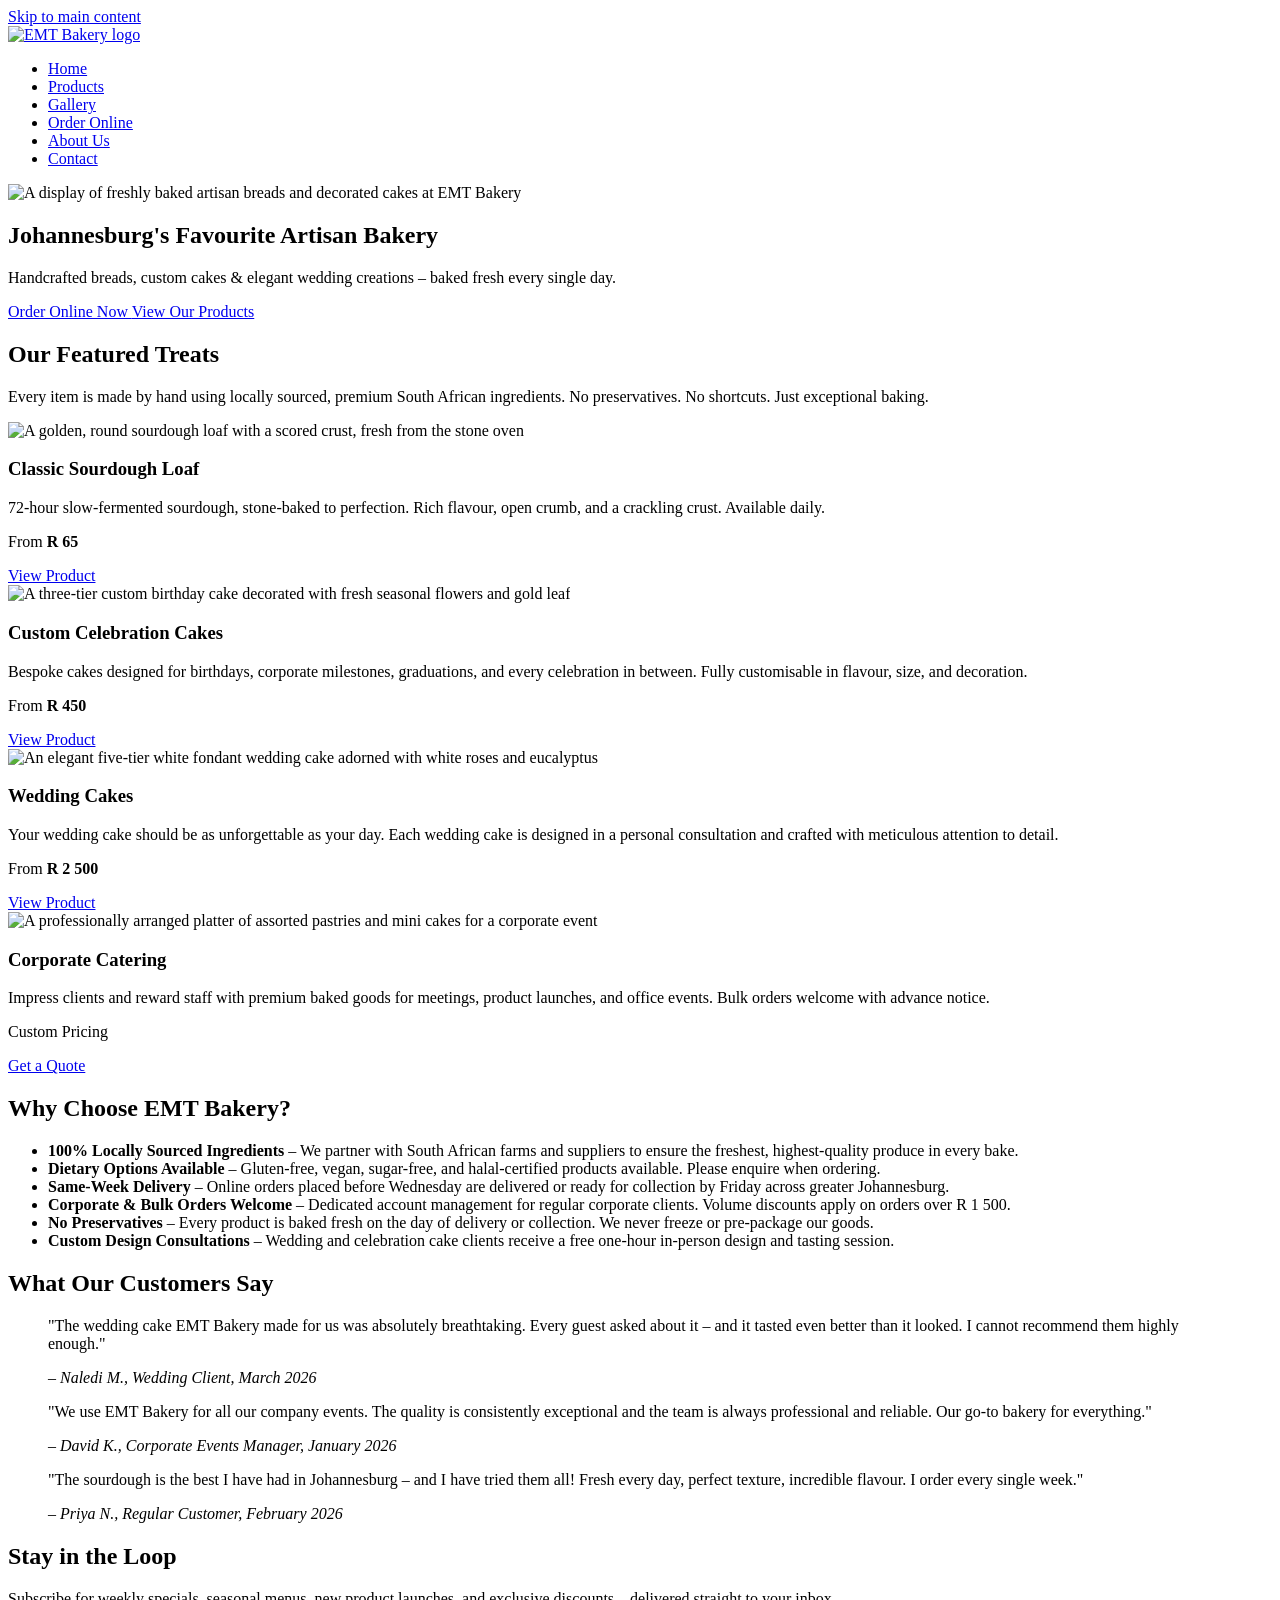
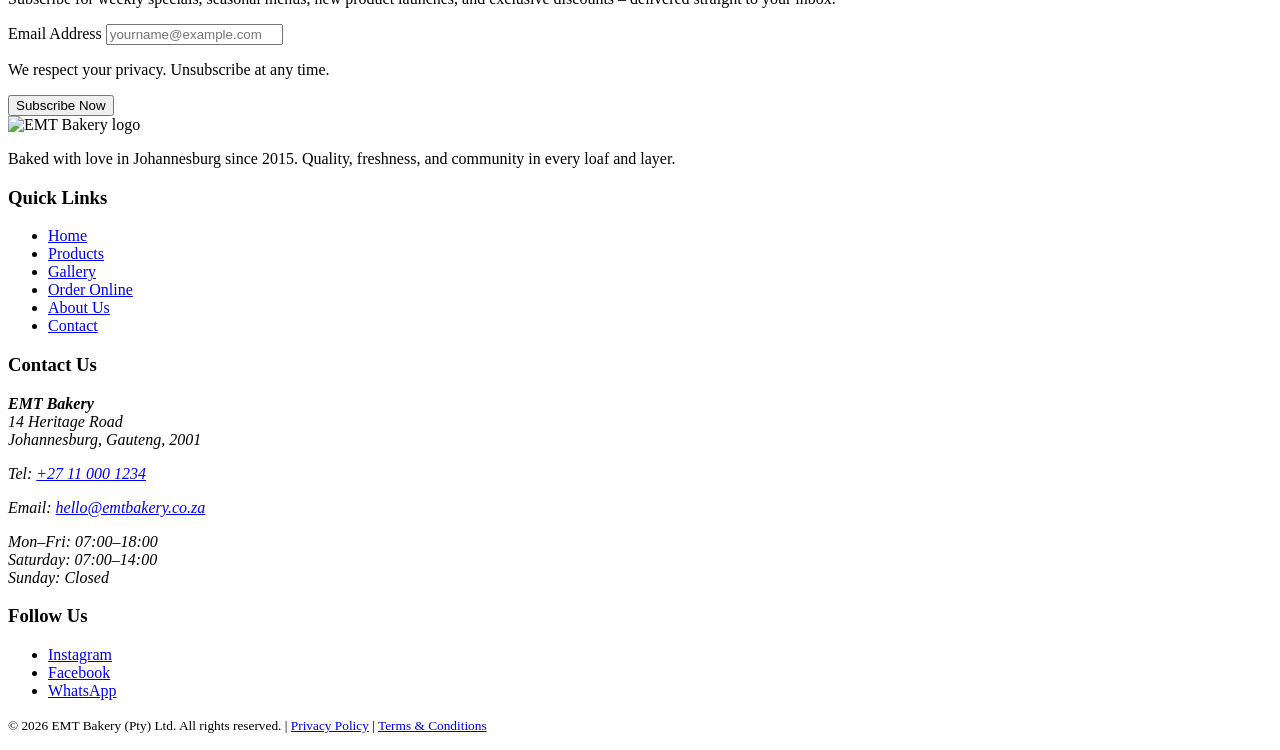
==== index.html @ eea83c15 "Add files via upload Part One: HTML skeleton, folder structure, and project planning files"" ====
<!DOCTYPE html>
<!--
  ============================================================
  FILE        : index.html
  PROJECT     : EMT Bakery – Official Website
  PAGE        : Home (Entry Point)
  AUTHOR      : [Student Name] | IIE Rosebank College
  MODULE      : WEDE5020 – Web Development
  DATE        : April 2026
  DESCRIPTION : Semantic HTML5 home page skeleton.
                No CSS or JavaScript applied in Part One.
                All structural, SEO, and accessibility
                foundations are laid here for Phase 2.
  ============================================================
-->

<!--
  WHY lang="en"?
  The lang attribute on <html> is a WCAG 3.1.1 requirement.
  It tells screen readers which language to use for pronunciation,
  and helps search engines correctly index the content.
-->
<html lang="en">

<!-- ============================================================
     HEAD SECTION
     Contains all metadata – none of this is visible on screen
     but it is critical for SEO, browser rendering, and
     social-media sharing (Open Graph).
     ============================================================ -->
<head>

  <!--
    charset="UTF-8": Supports all characters including
    accented letters, special symbols, and emoji.
    Must be the FIRST element inside <head>.
  -->
  <meta charset="UTF-8">

  <!--
    viewport meta tag: Required for responsive/mobile-first design.
    width=device-width  → use the device's actual screen width
    initial-scale=1.0   → do not zoom in or out on load
  -->
  <meta name="viewport" content="width=device-width, initial-scale=1.0">

  <!--
    http-equiv="X-UA-Compatible": Forces Internet Explorer (if used)
    to render with the latest engine. Prevents legacy rendering bugs.
  -->
  <meta http-equiv="X-UA-Compatible" content="IE=edge">

  <!-- ── PRIMARY SEO META TAGS ───────────────────────────────────
    The description must be between 120–160 characters.
    It appears as the snippet in Google search results.
    Keywords are less critical for modern SEO but still included
    for completeness and some niche search engines.
  -->
  <meta name="description"
        content="EMT Bakery – artisan fresh bread, custom birthday cakes and elegant wedding cakes in Johannesburg. Order online for delivery or collection.">

  <meta name="keywords"
        content="fresh bread, custom cakes, wedding cakes, birthday cakes, artisan bakery, Johannesburg bakery, order cake online, sourdough bread, corporate catering">

  <meta name="author" content="EMT Bakery">

  <!--
    robots meta tag: Instructs search engine crawlers.
    index  → include this page in search results
    follow → follow all links on this page
  -->
  <meta name="robots" content="index, follow">

  <!-- ── OPEN GRAPH META TAGS ────────────────────────────────────
    Open Graph (og:) tags control how the page appears when
    shared on Facebook, LinkedIn, WhatsApp, and other platforms.
    Without these, social platforms show generic previews.
  -->
  <meta property="og:type"        content="website">
  <meta property="og:site_name"   content="EMT Bakery">
  <meta property="og:title"       content="EMT Bakery | Fresh Bread &amp; Custom Cakes – Johannesburg">
  <meta property="og:description" content="Handcrafted artisan baked goods for every occasion. Order online today.">
  <meta property="og:url"         content="https://www.emtbakery.co.za">
  <meta property="og:image"       content="https://www.emtbakery.co.za/images/og-hero.jpg">
  <meta property="og:locale"      content="en_ZA">

  <!-- ── PAGE TITLE ─────────────────────────────────────────────
    The <title> appears in the browser tab and as the clickable
    blue link in Google search results. Format: Page | Brand | Location.
    Optimal length: 50–60 characters.
  -->
  <title>EMT Bakery | Fresh Bread &amp; Custom Cakes – Johannesburg</title>

  <!--
    canonical link: Prevents duplicate-content SEO penalties by
    telling search engines which URL is the "official" version.
  -->
  <link rel="canonical" href="https://www.emtbakery.co.za/index.html">

  <!--
    favicon: The small icon shown in the browser tab and bookmarks.
    Multiple sizes provided for different devices and contexts.
  -->
  <link rel="icon"             href="favicon.ico"              type="image/x-icon">
  <link rel="apple-touch-icon" href="images/apple-touch-icon.png" sizes="180x180">

  <!--
    Stylesheet link – commented out for Part One (HTML skeleton only).
    Will be activated in Phase 2.
  -->
  <!-- <link rel="stylesheet" href="css/style.css"> -->
  <!-- <link rel="stylesheet" href="css/responsive.css"> -->

</head>

<!-- ============================================================
     BODY SECTION
     All visible page content lives here.
     ARIA landmark roles (role="...") are added to major
     structural elements so assistive technologies can
     navigate the page by region – a WCAG 2.1 requirement.
     ============================================================ -->
<body>

  <!-- ── SKIP NAVIGATION LINK ────────────────────────────────────
    A "skip link" is a WCAG 2.4.1 best practice.
    It is visually hidden but becomes visible on keyboard focus.
    It allows keyboard and screen-reader users to bypass the
    navigation menu and jump directly to the main content.
    The href targets id="main-content" on the <main> element.
  -->
  <a class="skip-link" href="#main-content">Skip to main content</a>

  <!-- ============================================================
       NAVIGATION
       <nav> is an HTML5 semantic landmark element.
       role="navigation" is redundant but added for maximum
       compatibility with older assistive technologies.
       aria-label distinguishes this nav from the footer nav
       when a screen reader lists page landmarks.
       ============================================================ -->
  <nav role="navigation" aria-label="Primary Navigation">

    <!-- Brand logo inside nav for consistent placement -->
    <div class="nav-brand">
      <a href="index.html" aria-label="EMT Bakery – return to home page">
        <img src="images/logo.png"
             alt="EMT Bakery logo"
             width="150"
             height="60"
             loading="eager">
        <!--
          loading="eager" on the logo ensures it loads immediately
          (above the fold). Images below the fold should use loading="lazy".
        -->
      </a>
    </div>

    <!-- Navigation links list -->
    <ul role="list">
      <!--
        aria-current="page" marks the currently active page link.
        Screen readers announce it as "current page" to orient users.
      -->
      <li><a href="index.html"   aria-current="page">Home</a></li>
      <li><a href="products.html">Products</a></li>
      <li><a href="gallery.html">Gallery</a></li>
      <li><a href="order.html">Order Online</a></li>
      <li><a href="about.html">About Us</a></li>
      <li><a href="contact.html">Contact</a></li>
    </ul>

  </nav>

  <!-- ============================================================
       HEADER + HERO SECTION
       <header> wraps the page's introductory/branding content.
       role="banner" is the ARIA landmark for the site header –
       it should appear only ONCE per page.

       The HERO section is the full-width welcome area that is
       the first thing a visitor sees. Its primary job is to
       communicate the value proposition and drive the CTA click.
       ============================================================ -->
  <header role="banner">

    <section aria-labelledby="hero-heading" class="hero-section">

      <!--
        Hero background image is placed as an <img> (not a CSS background)
        for SEO and accessibility. Alt text describes the scene for
        screen readers and for when the image fails to load.
      -->
      <img src="images/hero-banner.jpg"
           alt="A display of freshly baked artisan breads and decorated cakes at EMT Bakery"
           width="1920"
           height="700"
           loading="eager"
           class="hero-image">

      <div class="hero-content">

        <!--
          H1 is the most important SEO heading on the page.
          There must be exactly ONE <h1> per page.
          It contains the primary keyword ("artisan bakery Johannesburg").
          id="hero-heading" links to the aria-labelledby on the section.
        -->
        <h1 id="hero-heading">
          Johannesburg's Favourite Artisan Bakery
        </h1>

        <p class="hero-subheading">
          Handcrafted breads, custom cakes &amp; elegant wedding creations –
          baked fresh every single day.
        </p>

        <!--
          Primary Call-To-Action (CTA).
          role="button" communicates button behaviour to screen readers.
          The text is descriptive – never use "Click Here".
        -->
        <a href="order.html" class="btn btn-primary" role="button">
          Order Online Now
        </a>

        <!--
          Secondary CTA – lower visual hierarchy.
        -->
        <a href="products.html" class="btn btn-secondary" role="button">
          View Our Products
        </a>

      </div><!-- /.hero-content -->

    </section><!-- /.hero-section -->

  </header><!-- /header[role="banner"] -->


  <!-- ============================================================
       MAIN CONTENT
       <main> must appear EXACTLY ONCE per page.
       It contains the primary, unique content of the page.
       role="main" is added for older assistive technology support.
       id="main-content" is the target of the skip link above.
       ============================================================ -->
  <main id="main-content" role="main">


    <!-- ── SECTION 1: FEATURED PRODUCTS ───────────────────────────
      aria-labelledby links the section to its heading,
      allowing screen readers to announce the section name
      as users navigate by landmark.
    -->
    <section aria-labelledby="featured-heading" class="featured-section">

      <h2 id="featured-heading">Our Featured Treats</h2>

      <p class="section-intro">
        Every item is made by hand using locally sourced, premium South African ingredients.
        No preservatives. No shortcuts. Just exceptional baking.
      </p>

      <!--
        Product Cards:
        <article> is used for each product card because each card
        represents a self-contained, independently meaningful item
        (like a newspaper article). They could be syndicated individually.
      -->

      <!-- PRODUCT CARD 1 -->
      <article class="product-card" aria-labelledby="product-sourdough">
        <img src="images/sourdough.jpg"
             alt="A golden, round sourdough loaf with a scored crust, fresh from the stone oven"
             width="400"
             height="300"
             loading="lazy">
        <!--
          loading="lazy": Defers loading until the image is near the viewport.
          Improves page load speed (Core Web Vitals – LCP).
          Only use "eager" for above-the-fold/critical images.
        -->
        <div class="card-content">
          <h3 id="product-sourdough">Classic Sourdough Loaf</h3>
          <p>
            72-hour slow-fermented sourdough, stone-baked to perfection.
            Rich flavour, open crumb, and a crackling crust. Available daily.
          </p>
          <p class="price">From <strong>R 65</strong></p>
          <a href="products.html#sourdough" class="btn btn-outline">
            View Product
          </a>
        </div>
      </article>

      <!-- PRODUCT CARD 2 -->
      <article class="product-card" aria-labelledby="product-custom-cake">
        <img src="images/custom-cake.jpg"
             alt="A three-tier custom birthday cake decorated with fresh seasonal flowers and gold leaf"
             width="400"
             height="300"
             loading="lazy">
        <div class="card-content">
          <h3 id="product-custom-cake">Custom Celebration Cakes</h3>
          <p>
            Bespoke cakes designed for birthdays, corporate milestones, graduations,
            and every celebration in between. Fully customisable in flavour,
            size, and decoration.
          </p>
          <p class="price">From <strong>R 450</strong></p>
          <a href="products.html#custom-cakes" class="btn btn-outline">
            View Product
          </a>
        </div>
      </article>

      <!-- PRODUCT CARD 3 -->
      <article class="product-card" aria-labelledby="product-wedding-cake">
        <img src="images/wedding-cake.jpg"
             alt="An elegant five-tier white fondant wedding cake adorned with white roses and eucalyptus"
             width="400"
             height="300"
             loading="lazy">
        <div class="card-content">
          <h3 id="product-wedding-cake">Wedding Cakes</h3>
          <p>
            Your wedding cake should be as unforgettable as your day.
            Each wedding cake is designed in a personal consultation and crafted
            with meticulous attention to detail.
          </p>
          <p class="price">From <strong>R 2 500</strong></p>
          <a href="products.html#wedding-cakes" class="btn btn-outline">
            View Product
          </a>
        </div>
      </article>

      <!-- PRODUCT CARD 4 -->
      <article class="product-card" aria-labelledby="product-corporate">
        <img src="images/corporate-catering.jpg"
             alt="A professionally arranged platter of assorted pastries and mini cakes for a corporate event"
             width="400"
             height="300"
             loading="lazy">
        <div class="card-content">
          <h3 id="product-corporate">Corporate Catering</h3>
          <p>
            Impress clients and reward staff with premium baked goods for meetings,
            product launches, and office events. Bulk orders welcome with advance notice.
          </p>
          <p class="price">Custom Pricing</p>
          <a href="contact.html#corporate" class="btn btn-outline">
            Get a Quote
          </a>
        </div>
      </article>

    </section><!-- /.featured-section -->


    <!-- ── SECTION 2: WHY CHOOSE US ────────────────────────────────
      This section builds trust and addresses customer objections.
      Using <ul> is semantically correct for a list of benefits.
    -->
    <section aria-labelledby="why-heading" class="why-section">

      <h2 id="why-heading">Why Choose EMT Bakery?</h2>

      <ul class="benefits-list">
        <li>
          <!--
            <strong> is used for semantic importance, not just visual boldness.
            Screen readers may emphasise <strong> text.
          -->
          <strong>100% Locally Sourced Ingredients</strong> –
          We partner with South African farms and suppliers to ensure
          the freshest, highest-quality produce in every bake.
        </li>
        <li>
          <strong>Dietary Options Available</strong> –
          Gluten-free, vegan, sugar-free, and halal-certified products
          available. Please enquire when ordering.
        </li>
        <li>
          <strong>Same-Week Delivery</strong> –
          Online orders placed before Wednesday are delivered or
          ready for collection by Friday across greater Johannesburg.
        </li>
        <li>
          <strong>Corporate &amp; Bulk Orders Welcome</strong> –
          Dedicated account management for regular corporate clients.
          Volume discounts apply on orders over R 1 500.
        </li>
        <li>
          <strong>No Preservatives</strong> –
          Every product is baked fresh on the day of delivery
          or collection. We never freeze or pre-package our goods.
        </li>
        <li>
          <strong>Custom Design Consultations</strong> –
          Wedding and celebration cake clients receive a free
          one-hour in-person design and tasting session.
        </li>
      </ul>

    </section><!-- /.why-section -->


    <!-- ── SECTION 3: TESTIMONIALS ─────────────────────────────────
      Social proof builds credibility.
      <blockquote> is the correct semantic element for quotations.
      <cite> identifies the source of the quotation.
    -->
    <section aria-labelledby="testimonials-heading" class="testimonials-section">

      <h2 id="testimonials-heading">What Our Customers Say</h2>

      <blockquote cite="https://www.google.com/maps">
        <p>
          "The wedding cake EMT Bakery made for us was absolutely breathtaking.
          Every guest asked about it – and it tasted even better than it looked.
          I cannot recommend them highly enough."
        </p>
        <footer>
          <!--
            <cite> inside <blockquote><footer> is the HTML5-recommended
            pattern for attributing a quotation source.
          -->
          <cite>– Naledi M., Wedding Client, March 2026</cite>
        </footer>
      </blockquote>

      <blockquote cite="https://www.google.com/maps">
        <p>
          "We use EMT Bakery for all our company events. The quality is
          consistently exceptional and the team is always professional
          and reliable. Our go-to bakery for everything."
        </p>
        <footer>
          <cite>– David K., Corporate Events Manager, January 2026</cite>
        </footer>
      </blockquote>

      <blockquote cite="https://www.google.com/maps">
        <p>
          "The sourdough is the best I have had in Johannesburg – and I have tried
          them all! Fresh every day, perfect texture, incredible flavour.
          I order every single week."
        </p>
        <footer>
          <cite>– Priya N., Regular Customer, February 2026</cite>
        </footer>
      </blockquote>

    </section><!-- /.testimonials-section -->


    <!-- ── SECTION 4: NEWSLETTER SIGN-UP ───────────────────────────
      Building a mailing list is one of the secondary website goals.
      The form is structured with proper accessibility from the start.
      action will point to a server-side handler (Phase 2).
    -->
    <section aria-labelledby="newsletter-heading" class="newsletter-section">

      <h2 id="newsletter-heading">Stay in the Loop</h2>

      <p>
        Subscribe for weekly specials, seasonal menus, new product launches,
        and exclusive discounts – delivered straight to your inbox.
      </p>

      <!--
        method="POST" is correct for forms that submit data.
        GET should never be used for forms containing personal data
        as it appends data to the URL (visible in browser history).
        novalidate is removed here so the browser's built-in
        validation applies before Phase 2 JS validation is added.
      -->
      <form action="subscribe.php"
            method="POST"
            aria-label="Newsletter subscription form"
            class="newsletter-form">

        <!--
          Every input MUST have an associated <label>.
          The for attribute must match the input's id exactly.
          This is a WCAG 1.3.1 and 4.1.2 requirement.
        -->
        <label for="newsletter-email">Email Address</label>
        <input type="email"
               id="newsletter-email"
               name="email"
               placeholder="yourname@example.com"
               required
               autocomplete="email"
               aria-required="true"
               aria-describedby="newsletter-hint">

        <!--
          aria-describedby links this hint text to the input above,
          so screen readers read the hint along with the field label.
        -->
        <p id="newsletter-hint" class="form-hint">
          We respect your privacy. Unsubscribe at any time.
        </p>

        <button type="submit" class="btn btn-primary">
          Subscribe Now
        </button>

      </form>

    </section><!-- /.newsletter-section -->


  </main><!-- /#main-content -->


  <!-- ============================================================
       FOOTER
       <footer> with role="contentinfo" is the ARIA landmark for
       page-level footer content. It should appear once per page.
       Contains secondary navigation, contact details, and legal info.
       ============================================================ -->
  <footer role="contentinfo" class="site-footer">

    <!-- Footer columns -->
    <div class="footer-grid">

      <!-- COLUMN 1: Brand & tagline -->
      <div class="footer-brand">
        <img src="images/logo-white.png"
             alt="EMT Bakery logo"
             width="120"
             height="48"
             loading="lazy">
        <p>
          Baked with love in Johannesburg since 2015.
          Quality, freshness, and community in every loaf and layer.
        </p>
      </div>

      <!-- COLUMN 2: Footer navigation -->
      <div class="footer-nav">
        <h3>Quick Links</h3>
        <!--
          A second <nav> in the footer is valid HTML5.
          The aria-label distinguishes it from the primary nav
          in the accessibility landmark list.
        -->
        <nav aria-label="Footer Navigation">
          <ul role="list">
            <li><a href="index.html">Home</a></li>
            <li><a href="products.html">Products</a></li>
            <li><a href="gallery.html">Gallery</a></li>
            <li><a href="order.html">Order Online</a></li>
            <li><a href="about.html">About Us</a></li>
            <li><a href="contact.html">Contact</a></li>
          </ul>
        </nav>
      </div>

      <!-- COLUMN 3: Contact information -->
      <div class="footer-contact">
        <h3>Contact Us</h3>
        <!--
          <address> is the semantically correct element for
          contact information related to the nearest <article>
          or <body> element. Do NOT use it for postal addresses
          unrelated to the page owner.
        -->
        <address>
          <p>
            <strong>EMT Bakery</strong><br>
            14 Heritage Road<br>
            Johannesburg, Gauteng, 2001
          </p>
          <p>
            Tel: <a href="tel:+27110001234">+27 11 000 1234</a>
          </p>
          <p>
            Email: <a href="mailto:hello@emtbakery.co.za">hello@emtbakery.co.za</a>
          </p>
          <p>
            Mon–Fri: 07:00–18:00<br>
            Saturday: 07:00–14:00<br>
            Sunday: Closed
          </p>
        </address>
      </div>

      <!-- COLUMN 4: Social media -->
      <div class="footer-social">
        <h3>Follow Us</h3>
        <ul role="list" class="social-links">
          <li>
            <!--
              External links should always use rel="noopener noreferrer"
              for security: prevents the new tab from accessing
              window.opener (a known security vulnerability).
              aria-label provides context because the link text alone
              ("Instagram") may not be descriptive enough for screen readers.
            -->
            <a href="https://www.instagram.com/emtbakery"
               target="_blank"
               rel="noopener noreferrer"
               aria-label="Follow EMT Bakery on Instagram (opens in new tab)">
              Instagram
            </a>
          </li>
          <li>
            <a href="https://www.facebook.com/emtbakery"
               target="_blank"
               rel="noopener noreferrer"
               aria-label="Follow EMT Bakery on Facebook (opens in new tab)">
              Facebook
            </a>
          </li>
          <li>
            <a href="https://wa.me/27820001234"
               target="_blank"
               rel="noopener noreferrer"
               aria-label="Chat with EMT Bakery on WhatsApp (opens in new tab)">
              WhatsApp
            </a>
          </li>
        </ul>
      </div>

    </div><!-- /.footer-grid -->

    <!-- Footer bottom bar -->
    <div class="footer-bottom">
      <p>
        <!--
          &copy; is the HTML entity for the copyright symbol ©.
          Using entities prevents encoding issues across different
          character sets.
        -->
        <small>
          &copy; 2026 EMT Bakery (Pty) Ltd. All rights reserved.
          | <a href="privacy.html">Privacy Policy</a>
          | <a href="terms.html">Terms &amp; Conditions</a>
        </small>
      </p>
    </div><!-- /.footer-bottom -->

  </footer><!-- /footer[role="contentinfo"] -->


  <!--
    JavaScript links – commented out for Part One.
    Placed at the BOTTOM of <body> (before </body>) so that
    the HTML is fully parsed before scripts execute.
    This prevents render-blocking and improves page load speed.
  -->
  <!-- <script src="js/main.js"></script> -->

</body>
</html>
---- css/style.css ----
/*
 * ============================================================
 * FILE        : style.css
 * PROJECT     : EMT Bakery – Official Website
 * AUTHOR      : [Student Name] | IIE Rosebank College
 * MODULE      : WEDE5020 – Web Development
 * DATE        : April 2026
 * DESCRIPTION : Main stylesheet.
 *               ALL CSS to be developed in Phase 2.
 *               This file is a structural placeholder only.
 *
 * PLANNED STRUCTURE (Phase 2):
 *   1.  CSS Custom Properties (variables) – colours, fonts, spacing
 *   2.  CSS Reset / Normalise
 *   3.  Base typography styles
 *   4.  Layout utilities (container, grid, flex helpers)
 *   5.  Accessibility utilities (.sr-only, .skip-link)
 *   6.  Navigation styles
 *   7.  Header & Hero styles
 *   8.  Component styles (cards, buttons, forms, tables)
 *   9.  Page-specific styles
 *   10. Footer styles
 *
 * COLOUR PALETTE (planned):
 *   --color-primary   : #5C3317  (Warm Bakery Brown)
 *   --color-accent    : #C8951A  (Gold)
 *   --color-bg        : #FDF6EC  (Cream)
 *   --color-text      : #333333  (Dark Grey)
 *   --color-text-muted: #666666  (Mid Grey)
 *   --color-white     : #FFFFFF
 *
 * TYPOGRAPHY (planned):
 *   Font Family : 'Lato' (body), 'Playfair Display' (headings)
 *   Base Size   : 16px (1rem)
 *   Scale       : 1.25 Major Third
 * ============================================================
 */

/* Phase 2 – Styles to be added here */
---- css/responsive.css ----
/*
 * ============================================================
 * FILE        : responsive.css
 * PROJECT     : EMT Bakery – Official Website
 * AUTHOR      : [Student Name] | IIE Rosebank College
 * MODULE      : WEDE5020 – Web Development
 * DATE        : April 2026
 * DESCRIPTION : Responsive / media query styles.
 *               ALL styles to be developed in Phase 2.
 *               This file is a structural placeholder only.
 *
 * BREAKPOINTS PLANNED (Mobile-First approach):
 *
 *   Default         : 0px+    (Mobile – single column, base styles)
 *   @media 480px+   : Small phones in landscape
 *   @media 768px+   : Tablets – two-column layouts begin
 *   @media 1024px+  : Small desktops – nav fully horizontal
 *   @media 1200px+  : Large desktops – max content width applied
 *   @media 1440px+  : Wide screens – hero image scales up
 *
 * MOBILE-FIRST METHODOLOGY:
 *   Base styles target mobile.
 *   Media queries ONLY add complexity at larger breakpoints.
 *   This ensures smallest/slowest devices get the lightest code.
 * ============================================================
 */

/* Phase 2 – Responsive media queries to be added here */
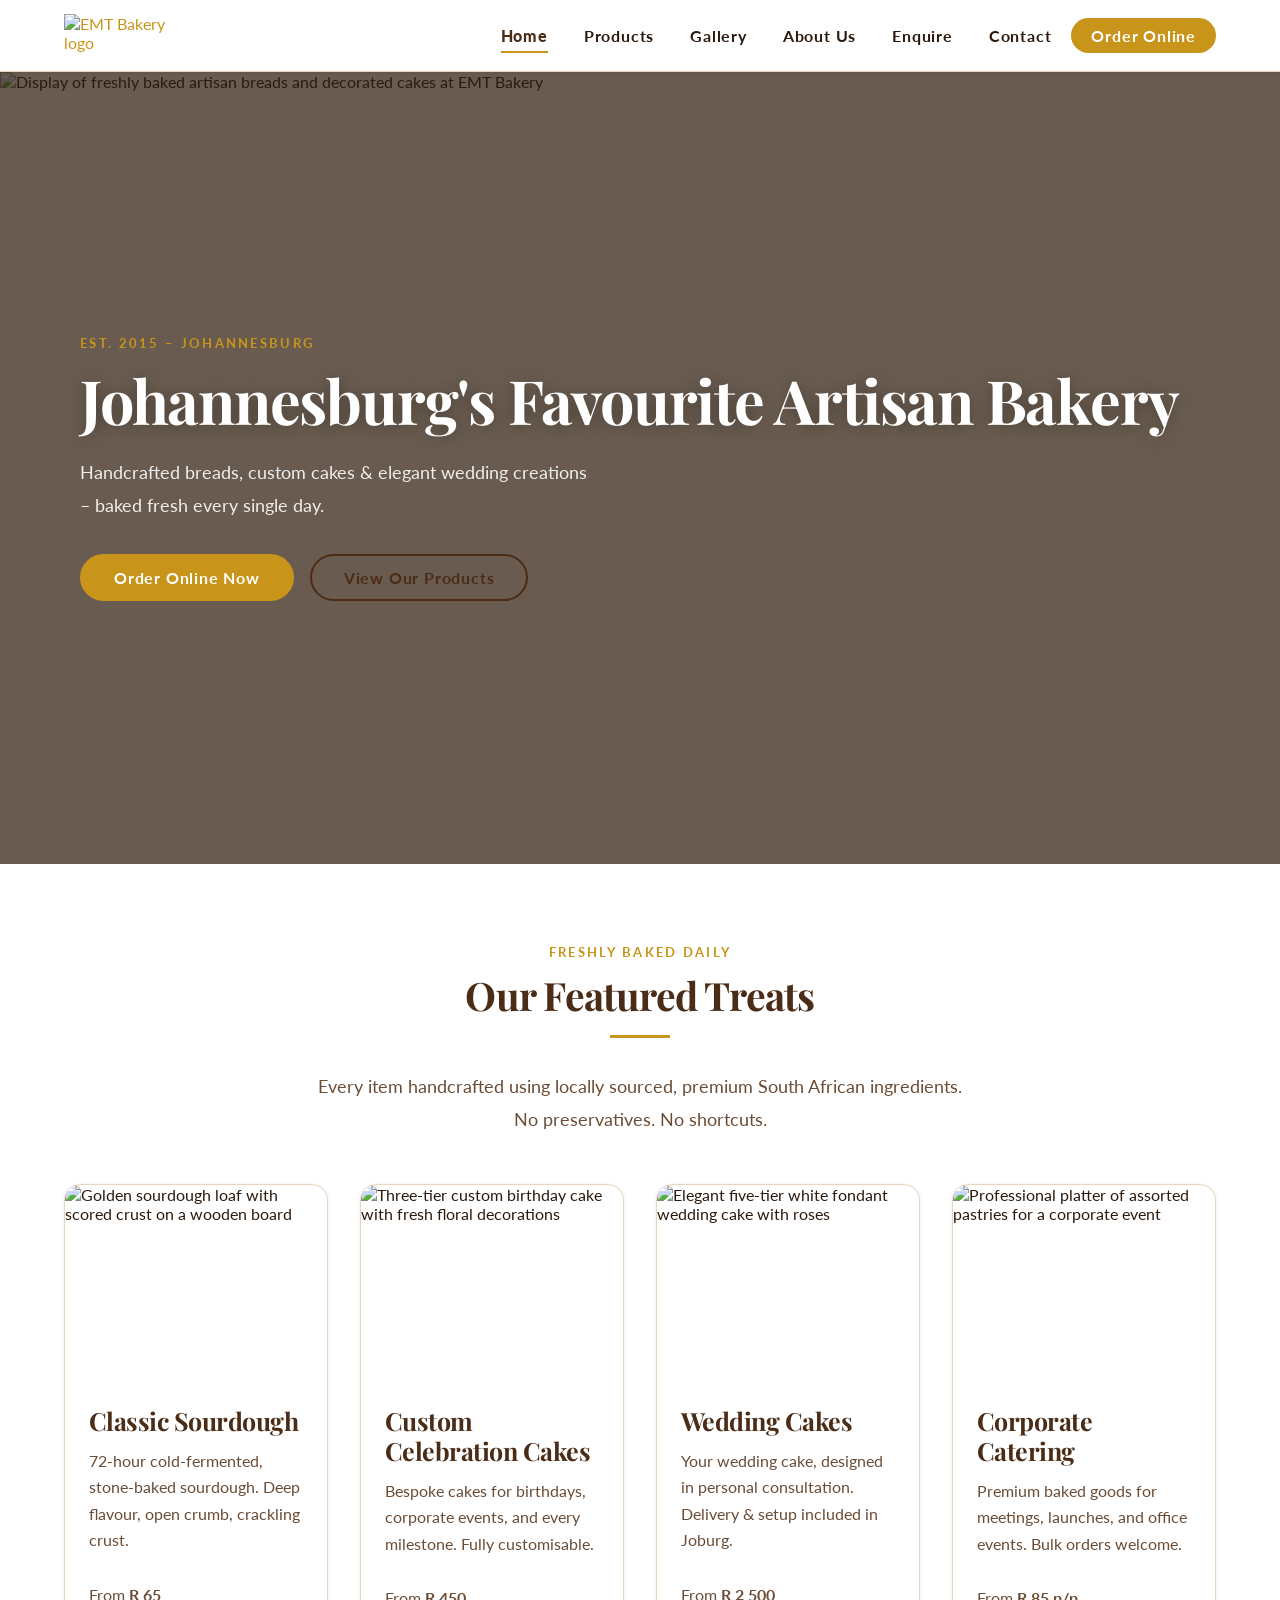
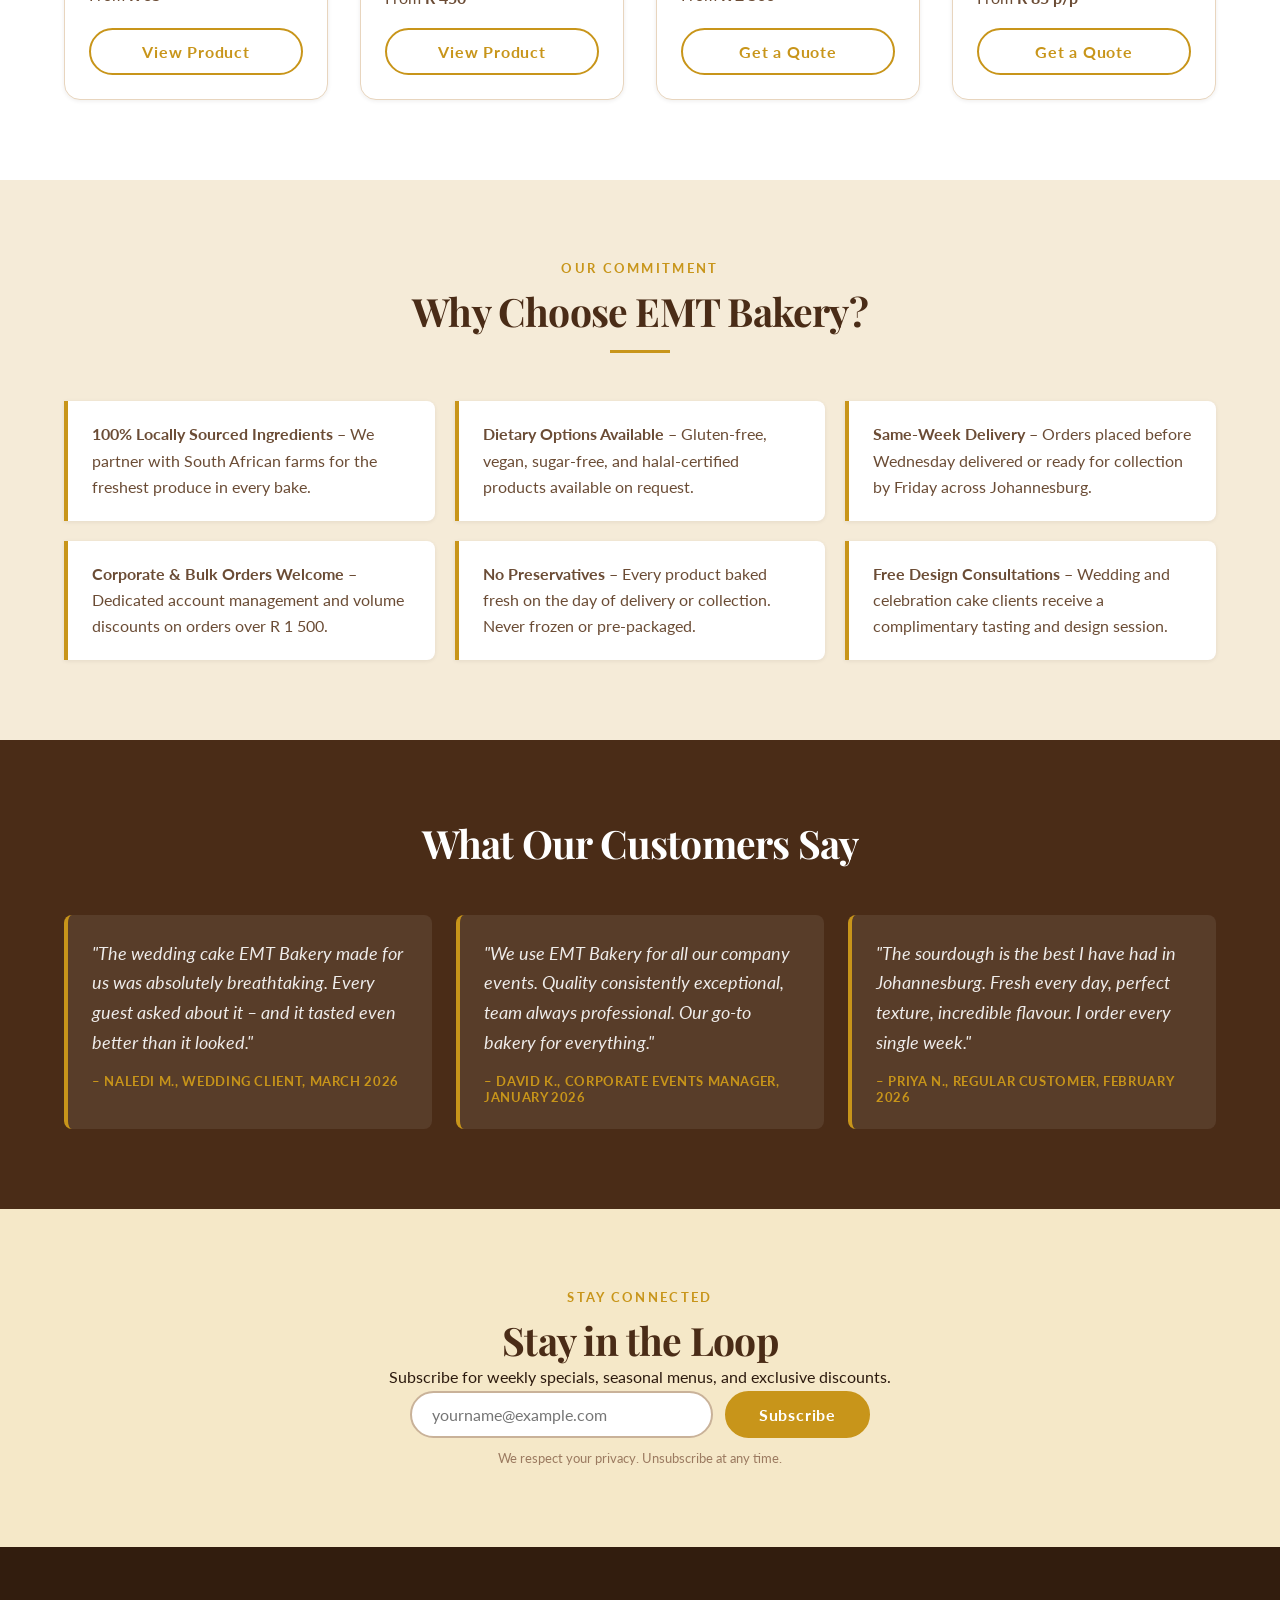
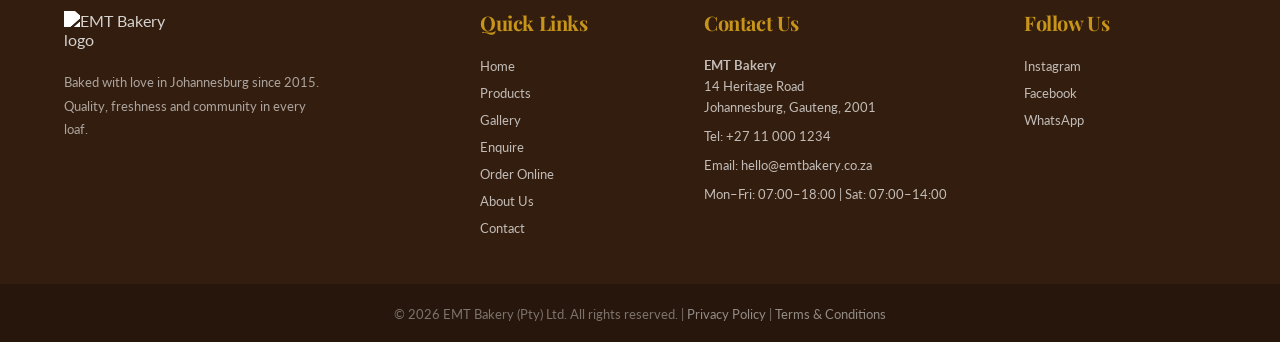
==== commit fa92f861: "Add files via upload push 1" ====
--- a/index.html
+++ b/index.html
@@ -1,661 +1,211 @@
 <!DOCTYPE html>
-<!--
-  ============================================================
-  FILE        : index.html
-  PROJECT     : EMT Bakery – Official Website
-  PAGE        : Home (Entry Point)
-  AUTHOR      : [Student Name] | IIE Rosebank College
-  MODULE      : WEDE5020 – Web Development
-  DATE        : April 2026
-  DESCRIPTION : Semantic HTML5 home page skeleton.
-                No CSS or JavaScript applied in Part One.
-                All structural, SEO, and accessibility
-                foundations are laid here for Phase 2.
-  ============================================================
--->
-
-<!--
-  WHY lang="en"?
-  The lang attribute on <html> is a WCAG 3.1.1 requirement.
-  It tells screen readers which language to use for pronunciation,
-  and helps search engines correctly index the content.
--->
 <html lang="en">
-
-<!-- ============================================================
-     HEAD SECTION
-     Contains all metadata – none of this is visible on screen
-     but it is critical for SEO, browser rendering, and
-     social-media sharing (Open Graph).
-     ============================================================ -->
 <head>
-
-  <!--
-    charset="UTF-8": Supports all characters including
-    accented letters, special symbols, and emoji.
-    Must be the FIRST element inside <head>.
-  -->
   <meta charset="UTF-8">
-
-  <!--
-    viewport meta tag: Required for responsive/mobile-first design.
-    width=device-width  → use the device's actual screen width
-    initial-scale=1.0   → do not zoom in or out on load
-  -->
   <meta name="viewport" content="width=device-width, initial-scale=1.0">
-
-  <!--
-    http-equiv="X-UA-Compatible": Forces Internet Explorer (if used)
-    to render with the latest engine. Prevents legacy rendering bugs.
-  -->
   <meta http-equiv="X-UA-Compatible" content="IE=edge">
-
-  <!-- ── PRIMARY SEO META TAGS ───────────────────────────────────
-    The description must be between 120–160 characters.
-    It appears as the snippet in Google search results.
-    Keywords are less critical for modern SEO but still included
-    for completeness and some niche search engines.
-  -->
-  <meta name="description"
-        content="EMT Bakery – artisan fresh bread, custom birthday cakes and elegant wedding cakes in Johannesburg. Order online for delivery or collection.">
-
-  <meta name="keywords"
-        content="fresh bread, custom cakes, wedding cakes, birthday cakes, artisan bakery, Johannesburg bakery, order cake online, sourdough bread, corporate catering">
-
+  <meta name="description" content="EMT Bakery – artisan fresh bread, custom cakes and wedding cakes in Johannesburg. Order online for delivery or collection.">
+  <meta name="keywords" content="EMT Bakery, fresh bread Johannesburg, custom cakes, wedding cakes, artisan bakery, order cakes online">
   <meta name="author" content="EMT Bakery">
-
-  <!--
-    robots meta tag: Instructs search engine crawlers.
-    index  → include this page in search results
-    follow → follow all links on this page
-  -->
   <meta name="robots" content="index, follow">
-
-  <!-- ── OPEN GRAPH META TAGS ────────────────────────────────────
-    Open Graph (og:) tags control how the page appears when
-    shared on Facebook, LinkedIn, WhatsApp, and other platforms.
-    Without these, social platforms show generic previews.
-  -->
   <meta property="og:type"        content="website">
   <meta property="og:site_name"   content="EMT Bakery">
   <meta property="og:title"       content="EMT Bakery | Fresh Bread &amp; Custom Cakes – Johannesburg">
-  <meta property="og:description" content="Handcrafted artisan baked goods for every occasion. Order online today.">
-  <meta property="og:url"         content="https://www.emtbakery.co.za">
+  <meta property="og:description" content="EMT Bakery – artisan fresh bread, custom cakes and wedding cakes in Johannesburg. Order online for delivery or collection.">
+  <meta property="og:url"         content="https://www.emtbakery.co.za/index.html">
   <meta property="og:image"       content="https://www.emtbakery.co.za/images/og-hero.jpg">
   <meta property="og:locale"      content="en_ZA">
-
-  <!-- ── PAGE TITLE ─────────────────────────────────────────────
-    The <title> appears in the browser tab and as the clickable
-    blue link in Google search results. Format: Page | Brand | Location.
-    Optimal length: 50–60 characters.
-  -->
   <title>EMT Bakery | Fresh Bread &amp; Custom Cakes – Johannesburg</title>
-
-  <!--
-    canonical link: Prevents duplicate-content SEO penalties by
-    telling search engines which URL is the "official" version.
-  -->
   <link rel="canonical" href="https://www.emtbakery.co.za/index.html">
-
-  <!--
-    favicon: The small icon shown in the browser tab and bookmarks.
-    Multiple sizes provided for different devices and contexts.
-  -->
-  <link rel="icon"             href="favicon.ico"              type="image/x-icon">
-  <link rel="apple-touch-icon" href="images/apple-touch-icon.png" sizes="180x180">
-
-  <!--
-    Stylesheet link – commented out for Part One (HTML skeleton only).
-    Will be activated in Phase 2.
-  -->
-  <!-- <link rel="stylesheet" href="css/style.css"> -->
-  <!-- <link rel="stylesheet" href="css/responsive.css"> -->
-
+  <link rel="icon" href="favicon.ico" type="image/x-icon">
+  <link rel="preconnect" href="https://fonts.googleapis.com">
+  <link rel="preconnect" href="https://fonts.gstatic.com" crossorigin>
+  <link href="https://fonts.googleapis.com/css2?family=Playfair+Display:ital,wght@0,400;0,600;0,700;1,400&family=Lato:wght@300;400;700;900&display=swap" rel="stylesheet">
+  <link rel="stylesheet" href="css/style.css">
+  <link rel="stylesheet" href="css/responsive.css">
+  <link rel="stylesheet" href="css/part3.css">
 </head>
-
-<!-- ============================================================
-     BODY SECTION
-     All visible page content lives here.
-     ARIA landmark roles (role="...") are added to major
-     structural elements so assistive technologies can
-     navigate the page by region – a WCAG 2.1 requirement.
-     ============================================================ -->
 <body>
-
-  <!-- ── SKIP NAVIGATION LINK ────────────────────────────────────
-    A "skip link" is a WCAG 2.4.1 best practice.
-    It is visually hidden but becomes visible on keyboard focus.
-    It allows keyboard and screen-reader users to bypass the
-    navigation menu and jump directly to the main content.
-    The href targets id="main-content" on the <main> element.
-  -->
   <a class="skip-link" href="#main-content">Skip to main content</a>
-
-  <!-- ============================================================
-       NAVIGATION
-       <nav> is an HTML5 semantic landmark element.
-       role="navigation" is redundant but added for maximum
-       compatibility with older assistive technologies.
-       aria-label distinguishes this nav from the footer nav
-       when a screen reader lists page landmarks.
-       ============================================================ -->
   <nav role="navigation" aria-label="Primary Navigation">
-
-    <!-- Brand logo inside nav for consistent placement -->
-    <div class="nav-brand">
-      <a href="index.html" aria-label="EMT Bakery – return to home page">
-        <img src="images/logo.png"
-             alt="EMT Bakery logo"
-             width="150"
-             height="60"
-             loading="eager">
-        <!--
-          loading="eager" on the logo ensures it loads immediately
-          (above the fold). Images below the fold should use loading="lazy".
-        -->
-      </a>
+    <div class="nav-container">
+      <div class="nav-brand">
+        <a href="index.html" aria-label="EMT Bakery home page">
+          <img src="images/logo.png" alt="EMT Bakery logo" width="150" height="60" loading="eager">
+        </a>
+      </div>
+      <button class="nav-toggle" aria-expanded="false" aria-controls="nav-menu" aria-label="Toggle navigation menu">
+        <span class="nav-toggle-bar"></span>
+        <span class="nav-toggle-bar"></span>
+        <span class="nav-toggle-bar"></span>
+      </button>
+      <ul id="nav-menu" class="nav-menu" role="list">
+        <li><a href="index.html" aria-current="page">Home</a></li>
+        <li><a href="products.html">Products</a></li>
+        <li><a href="gallery.html">Gallery</a></li>
+        <li><a href="about.html">About Us</a></li>
+        <li><a href="enquiry.html">Enquire</a></li>
+        <li><a href="contact.html">Contact</a></li>
+        <li><a href="order.html">Order Online</a></li>
+      </ul>
     </div>
-
-    <!-- Navigation links list -->
-    <ul role="list">
-      <!--
-        aria-current="page" marks the currently active page link.
-        Screen readers announce it as "current page" to orient users.
-      -->
-      <li><a href="index.html"   aria-current="page">Home</a></li>
-      <li><a href="products.html">Products</a></li>
-      <li><a href="gallery.html">Gallery</a></li>
-      <li><a href="order.html">Order Online</a></li>
-      <li><a href="about.html">About Us</a></li>
-      <li><a href="contact.html">Contact</a></li>
-    </ul>
-
   </nav>
-
-  <!-- ============================================================
-       HEADER + HERO SECTION
-       <header> wraps the page's introductory/branding content.
-       role="banner" is the ARIA landmark for the site header –
-       it should appear only ONCE per page.
-
-       The HERO section is the full-width welcome area that is
-       the first thing a visitor sees. Its primary job is to
-       communicate the value proposition and drive the CTA click.
-       ============================================================ -->
   <header role="banner">
-
     <section aria-labelledby="hero-heading" class="hero-section">
-
-      <!--
-        Hero background image is placed as an <img> (not a CSS background)
-        for SEO and accessibility. Alt text describes the scene for
-        screen readers and for when the image fails to load.
-      -->
-      <img src="images/hero-banner.jpg"
-           alt="A display of freshly baked artisan breads and decorated cakes at EMT Bakery"
-           width="1920"
-           height="700"
-           loading="eager"
-           class="hero-image">
-
+      <img src="images/hero-banner.jpg" alt="Display of freshly baked artisan breads and decorated cakes at EMT Bakery" class="hero-image" width="1920" height="700" loading="eager">
       <div class="hero-content">
-
-        <!--
-          H1 is the most important SEO heading on the page.
-          There must be exactly ONE <h1> per page.
-          It contains the primary keyword ("artisan bakery Johannesburg").
-          id="hero-heading" links to the aria-labelledby on the section.
-        -->
-        <h1 id="hero-heading">
-          Johannesburg's Favourite Artisan Bakery
-        </h1>
-
-        <p class="hero-subheading">
-          Handcrafted breads, custom cakes &amp; elegant wedding creations –
-          baked fresh every single day.
-        </p>
-
-        <!--
-          Primary Call-To-Action (CTA).
-          role="button" communicates button behaviour to screen readers.
-          The text is descriptive – never use "Click Here".
-        -->
-        <a href="order.html" class="btn btn-primary" role="button">
-          Order Online Now
-        </a>
-
-        <!--
-          Secondary CTA – lower visual hierarchy.
-        -->
-        <a href="products.html" class="btn btn-secondary" role="button">
-          View Our Products
-        </a>
-
-      </div><!-- /.hero-content -->
-
-    </section><!-- /.hero-section -->
-
-  </header><!-- /header[role="banner"] -->
-
-
-  <!-- ============================================================
-       MAIN CONTENT
-       <main> must appear EXACTLY ONCE per page.
-       It contains the primary, unique content of the page.
-       role="main" is added for older assistive technology support.
-       id="main-content" is the target of the skip link above.
-       ============================================================ -->
+        <span class="section-label">Est. 2015 – Johannesburg</span>
+        <h1 id="hero-heading">Johannesburg's Favourite Artisan Bakery</h1>
+        <p class="hero-subheading">Handcrafted breads, custom cakes &amp; elegant wedding creations – baked fresh every single day.</p>
+        <div class="btn-group">
+          <a href="order.html"    class="btn btn-primary"   role="button">Order Online Now</a>
+          <a href="products.html" class="btn btn-secondary" role="button">View Our Products</a>
+        </div>
+      </div>
+    </section>
+  </header>
   <main id="main-content" role="main">
-
-
-    <!-- ── SECTION 1: FEATURED PRODUCTS ───────────────────────────
-      aria-labelledby links the section to its heading,
-      allowing screen readers to announce the section name
-      as users navigate by landmark.
-    -->
-    <section aria-labelledby="featured-heading" class="featured-section">
-
-      <h2 id="featured-heading">Our Featured Treats</h2>
-
-      <p class="section-intro">
-        Every item is made by hand using locally sourced, premium South African ingredients.
-        No preservatives. No shortcuts. Just exceptional baking.
-      </p>
-
-      <!--
-        Product Cards:
-        <article> is used for each product card because each card
-        represents a self-contained, independently meaningful item
-        (like a newspaper article). They could be syndicated individually.
-      -->
-
-      <!-- PRODUCT CARD 1 -->
-      <article class="product-card" aria-labelledby="product-sourdough">
-        <img src="images/sourdough.jpg"
-             alt="A golden, round sourdough loaf with a scored crust, fresh from the stone oven"
-             width="400"
-             height="300"
-             loading="lazy">
-        <!--
-          loading="lazy": Defers loading until the image is near the viewport.
-          Improves page load speed (Core Web Vitals – LCP).
-          Only use "eager" for above-the-fold/critical images.
-        -->
-        <div class="card-content">
-          <h3 id="product-sourdough">Classic Sourdough Loaf</h3>
-          <p>
-            72-hour slow-fermented sourdough, stone-baked to perfection.
-            Rich flavour, open crumb, and a crackling crust. Available daily.
-          </p>
-          <p class="price">From <strong>R 65</strong></p>
-          <a href="products.html#sourdough" class="btn btn-outline">
-            View Product
-          </a>
-        </div>
-      </article>
-
-      <!-- PRODUCT CARD 2 -->
-      <article class="product-card" aria-labelledby="product-custom-cake">
-        <img src="images/custom-cake.jpg"
-             alt="A three-tier custom birthday cake decorated with fresh seasonal flowers and gold leaf"
-             width="400"
-             height="300"
-             loading="lazy">
-        <div class="card-content">
-          <h3 id="product-custom-cake">Custom Celebration Cakes</h3>
-          <p>
-            Bespoke cakes designed for birthdays, corporate milestones, graduations,
-            and every celebration in between. Fully customisable in flavour,
-            size, and decoration.
-          </p>
-          <p class="price">From <strong>R 450</strong></p>
-          <a href="products.html#custom-cakes" class="btn btn-outline">
-            View Product
-          </a>
-        </div>
-      </article>
-
-      <!-- PRODUCT CARD 3 -->
-      <article class="product-card" aria-labelledby="product-wedding-cake">
-        <img src="images/wedding-cake.jpg"
-             alt="An elegant five-tier white fondant wedding cake adorned with white roses and eucalyptus"
-             width="400"
-             height="300"
-             loading="lazy">
-        <div class="card-content">
-          <h3 id="product-wedding-cake">Wedding Cakes</h3>
-          <p>
-            Your wedding cake should be as unforgettable as your day.
-            Each wedding cake is designed in a personal consultation and crafted
-            with meticulous attention to detail.
-          </p>
-          <p class="price">From <strong>R 2 500</strong></p>
-          <a href="products.html#wedding-cakes" class="btn btn-outline">
-            View Product
-          </a>
-        </div>
-      </article>
-
-      <!-- PRODUCT CARD 4 -->
-      <article class="product-card" aria-labelledby="product-corporate">
-        <img src="images/corporate-catering.jpg"
-             alt="A professionally arranged platter of assorted pastries and mini cakes for a corporate event"
-             width="400"
-             height="300"
-             loading="lazy">
-        <div class="card-content">
-          <h3 id="product-corporate">Corporate Catering</h3>
-          <p>
-            Impress clients and reward staff with premium baked goods for meetings,
-            product launches, and office events. Bulk orders welcome with advance notice.
-          </p>
-          <p class="price">Custom Pricing</p>
-          <a href="contact.html#corporate" class="btn btn-outline">
-            Get a Quote
-          </a>
-        </div>
-      </article>
-
-    </section><!-- /.featured-section -->
-
-
-    <!-- ── SECTION 2: WHY CHOOSE US ────────────────────────────────
-      This section builds trust and addresses customer objections.
-      Using <ul> is semantically correct for a list of benefits.
-    -->
-    <section aria-labelledby="why-heading" class="why-section">
-
-      <h2 id="why-heading">Why Choose EMT Bakery?</h2>
-
-      <ul class="benefits-list">
-        <li>
-          <!--
-            <strong> is used for semantic importance, not just visual boldness.
-            Screen readers may emphasise <strong> text.
-          -->
-          <strong>100% Locally Sourced Ingredients</strong> –
-          We partner with South African farms and suppliers to ensure
-          the freshest, highest-quality produce in every bake.
-        </li>
-        <li>
-          <strong>Dietary Options Available</strong> –
-          Gluten-free, vegan, sugar-free, and halal-certified products
-          available. Please enquire when ordering.
-        </li>
-        <li>
-          <strong>Same-Week Delivery</strong> –
-          Online orders placed before Wednesday are delivered or
-          ready for collection by Friday across greater Johannesburg.
-        </li>
-        <li>
-          <strong>Corporate &amp; Bulk Orders Welcome</strong> –
-          Dedicated account management for regular corporate clients.
-          Volume discounts apply on orders over R 1 500.
-        </li>
-        <li>
-          <strong>No Preservatives</strong> –
-          Every product is baked fresh on the day of delivery
-          or collection. We never freeze or pre-package our goods.
-        </li>
-        <li>
-          <strong>Custom Design Consultations</strong> –
-          Wedding and celebration cake clients receive a free
-          one-hour in-person design and tasting session.
-        </li>
-      </ul>
-
-    </section><!-- /.why-section -->
-
-
-    <!-- ── SECTION 3: TESTIMONIALS ─────────────────────────────────
-      Social proof builds credibility.
-      <blockquote> is the correct semantic element for quotations.
-      <cite> identifies the source of the quotation.
-    -->
-    <section aria-labelledby="testimonials-heading" class="testimonials-section">
-
-      <h2 id="testimonials-heading">What Our Customers Say</h2>
-
-      <blockquote cite="https://www.google.com/maps">
-        <p>
-          "The wedding cake EMT Bakery made for us was absolutely breathtaking.
-          Every guest asked about it – and it tasted even better than it looked.
-          I cannot recommend them highly enough."
-        </p>
-        <footer>
-          <!--
-            <cite> inside <blockquote><footer> is the HTML5-recommended
-            pattern for attributing a quotation source.
-          -->
-          <cite>– Naledi M., Wedding Client, March 2026</cite>
-        </footer>
-      </blockquote>
-
-      <blockquote cite="https://www.google.com/maps">
-        <p>
-          "We use EMT Bakery for all our company events. The quality is
-          consistently exceptional and the team is always professional
-          and reliable. Our go-to bakery for everything."
-        </p>
-        <footer>
-          <cite>– David K., Corporate Events Manager, January 2026</cite>
-        </footer>
-      </blockquote>
-
-      <blockquote cite="https://www.google.com/maps">
-        <p>
-          "The sourdough is the best I have had in Johannesburg – and I have tried
-          them all! Fresh every day, perfect texture, incredible flavour.
-          I order every single week."
-        </p>
-        <footer>
-          <cite>– Priya N., Regular Customer, February 2026</cite>
-        </footer>
-      </blockquote>
-
-    </section><!-- /.testimonials-section -->
-
-
-    <!-- ── SECTION 4: NEWSLETTER SIGN-UP ───────────────────────────
-      Building a mailing list is one of the secondary website goals.
-      The form is structured with proper accessibility from the start.
-      action will point to a server-side handler (Phase 2).
-    -->
-    <section aria-labelledby="newsletter-heading" class="newsletter-section">
-
-      <h2 id="newsletter-heading">Stay in the Loop</h2>
-
-      <p>
-        Subscribe for weekly specials, seasonal menus, new product launches,
-        and exclusive discounts – delivered straight to your inbox.
-      </p>
-
-      <!--
-        method="POST" is correct for forms that submit data.
-        GET should never be used for forms containing personal data
-        as it appends data to the URL (visible in browser history).
-        novalidate is removed here so the browser's built-in
-        validation applies before Phase 2 JS validation is added.
-      -->
-      <form action="subscribe.php"
-            method="POST"
-            aria-label="Newsletter subscription form"
-            class="newsletter-form">
-
-        <!--
-          Every input MUST have an associated <label>.
-          The for attribute must match the input's id exactly.
-          This is a WCAG 1.3.1 and 4.1.2 requirement.
-        -->
-        <label for="newsletter-email">Email Address</label>
-        <input type="email"
-               id="newsletter-email"
-               name="email"
-               placeholder="yourname@example.com"
-               required
-               autocomplete="email"
-               aria-required="true"
-               aria-describedby="newsletter-hint">
-
-        <!--
-          aria-describedby links this hint text to the input above,
-          so screen readers read the hint along with the field label.
-        -->
-        <p id="newsletter-hint" class="form-hint">
-          We respect your privacy. Unsubscribe at any time.
-        </p>
-
-        <button type="submit" class="btn btn-primary">
-          Subscribe Now
-        </button>
-
-      </form>
-
-    </section><!-- /.newsletter-section -->
-
-
-  </main><!-- /#main-content -->
-
-
-  <!-- ============================================================
-       FOOTER
-       <footer> with role="contentinfo" is the ARIA landmark for
-       page-level footer content. It should appear once per page.
-       Contains secondary navigation, contact details, and legal info.
-       ============================================================ -->
+    <section aria-labelledby="featured-heading" class="featured-section section-pad">
+      <div class="container">
+        <div class="section-header">
+          <span class="section-label">Freshly Baked Daily</span>
+          <h2 id="featured-heading">Our Featured Treats</h2>
+          <div class="divider divider--center"></div>
+          <p class="section-intro">Every item handcrafted using locally sourced, premium South African ingredients. No preservatives. No shortcuts.</p>
+        </div>
+        <div class="product-grid">
+          <article class="product-card" aria-labelledby="p-sourdough">
+            <figure><img src="images/sourdough.jpg" alt="Golden sourdough loaf with scored crust on a wooden board" width="400" height="300" loading="lazy"></figure>
+            <div class="card-content">
+              <h3 id="p-sourdough">Classic Sourdough</h3>
+              <p>72-hour cold-fermented, stone-baked sourdough. Deep flavour, open crumb, crackling crust.</p>
+              <p class="price">From <strong>R 65</strong></p>
+              <a href="products.html" class="btn btn-outline">View Product</a>
+            </div>
+          </article>
+          <article class="product-card" aria-labelledby="p-cakes">
+            <figure><img src="images/custom-cake.jpg" alt="Three-tier custom birthday cake with fresh floral decorations" width="400" height="300" loading="lazy"></figure>
+            <div class="card-content">
+              <h3 id="p-cakes">Custom Celebration Cakes</h3>
+              <p>Bespoke cakes for birthdays, corporate events, and every milestone. Fully customisable.</p>
+              <p class="price">From <strong>R 450</strong></p>
+              <a href="products.html" class="btn btn-outline">View Product</a>
+            </div>
+          </article>
+          <article class="product-card" aria-labelledby="p-wedding">
+            <figure><img src="images/wedding-cake.jpg" alt="Elegant five-tier white fondant wedding cake with roses" width="400" height="300" loading="lazy"></figure>
+            <div class="card-content">
+              <h3 id="p-wedding">Wedding Cakes</h3>
+              <p>Your wedding cake, designed in personal consultation. Delivery &amp; setup included in Joburg.</p>
+              <p class="price">From <strong>R 2 500</strong></p>
+              <a href="enquiry.html" class="btn btn-outline">Get a Quote</a>
+            </div>
+          </article>
+          <article class="product-card" aria-labelledby="p-corp">
+            <figure><img src="images/corporate-catering.jpg" alt="Professional platter of assorted pastries for a corporate event" width="400" height="300" loading="lazy"></figure>
+            <div class="card-content">
+              <h3 id="p-corp">Corporate Catering</h3>
+              <p>Premium baked goods for meetings, launches, and office events. Bulk orders welcome.</p>
+              <p class="price">From <strong>R 85 p/p</strong></p>
+              <a href="enquiry.html" class="btn btn-outline">Get a Quote</a>
+            </div>
+          </article>
+        </div>
+      </div>
+    </section>
+    <section aria-labelledby="why-heading" class="why-section section-pad">
+      <div class="container">
+        <div class="section-header">
+          <span class="section-label">Our Commitment</span>
+          <h2 id="why-heading">Why Choose EMT Bakery?</h2>
+          <div class="divider divider--center"></div>
+        </div>
+        <ul class="benefits-list">
+          <li><strong>100% Locally Sourced Ingredients</strong> – We partner with South African farms for the freshest produce in every bake.</li>
+          <li><strong>Dietary Options Available</strong> – Gluten-free, vegan, sugar-free, and halal-certified products available on request.</li>
+          <li><strong>Same-Week Delivery</strong> – Orders placed before Wednesday delivered or ready for collection by Friday across Johannesburg.</li>
+          <li><strong>Corporate &amp; Bulk Orders Welcome</strong> – Dedicated account management and volume discounts on orders over R 1 500.</li>
+          <li><strong>No Preservatives</strong> – Every product baked fresh on the day of delivery or collection. Never frozen or pre-packaged.</li>
+          <li><strong>Free Design Consultations</strong> – Wedding and celebration cake clients receive a complimentary tasting and design session.</li>
+        </ul>
+      </div>
+    </section>
+    <section aria-labelledby="testimonials-heading" class="testimonials-section section-pad">
+      <div class="container">
+        <h2 id="testimonials-heading" style="text-align:center;color:#fff;margin-bottom:3rem;">What Our Customers Say</h2>
+        <div class="testimonials-grid">
+          <blockquote>
+            <p>"The wedding cake EMT Bakery made for us was absolutely breathtaking. Every guest asked about it – and it tasted even better than it looked."</p>
+            <footer><cite>– Naledi M., Wedding Client, March 2026</cite></footer>
+          </blockquote>
+          <blockquote>
+            <p>"We use EMT Bakery for all our company events. Quality consistently exceptional, team always professional. Our go-to bakery for everything."</p>
+            <footer><cite>– David K., Corporate Events Manager, January 2026</cite></footer>
+          </blockquote>
+          <blockquote>
+            <p>"The sourdough is the best I have had in Johannesburg. Fresh every day, perfect texture, incredible flavour. I order every single week."</p>
+            <footer><cite>– Priya N., Regular Customer, February 2026</cite></footer>
+          </blockquote>
+        </div>
+      </div>
+    </section>
+    <section aria-labelledby="newsletter-heading" class="newsletter-section section-pad">
+      <div class="container">
+        <span class="section-label">Stay Connected</span>
+        <h2 id="newsletter-heading">Stay in the Loop</h2>
+        <p>Subscribe for weekly specials, seasonal menus, and exclusive discounts.</p>
+        <form action="subscribe.php" method="POST" aria-label="Newsletter subscription form" class="newsletter-form">
+          <label for="newsletter-email" class="sr-only">Email Address</label>
+          <input type="email" id="newsletter-email" name="email" placeholder="yourname@example.com" required autocomplete="email" aria-required="true">
+          <button type="submit" class="btn btn-primary">Subscribe</button>
+        </form>
+        <p class="form-hint" style="text-align:center;margin-top:0.75rem;">We respect your privacy. Unsubscribe at any time.</p>
+      </div>
+    </section>
+  </main>
   <footer role="contentinfo" class="site-footer">
-
-    <!-- Footer columns -->
-    <div class="footer-grid">
-
-      <!-- COLUMN 1: Brand & tagline -->
+    <div class="footer-grid container">
       <div class="footer-brand">
-        <img src="images/logo-white.png"
-             alt="EMT Bakery logo"
-             width="120"
-             height="48"
-             loading="lazy">
-        <p>
-          Baked with love in Johannesburg since 2015.
-          Quality, freshness, and community in every loaf and layer.
-        </p>
-      </div>
-
-      <!-- COLUMN 2: Footer navigation -->
+        <img src="images/logo-white.png" alt="EMT Bakery logo" width="120" height="48" loading="lazy">
+        <p>Baked with love in Johannesburg since 2015. Quality, freshness and community in every loaf.</p>
+      </div>
       <div class="footer-nav">
         <h3>Quick Links</h3>
-        <!--
-          A second <nav> in the footer is valid HTML5.
-          The aria-label distinguishes it from the primary nav
-          in the accessibility landmark list.
-        -->
         <nav aria-label="Footer Navigation">
           <ul role="list">
             <li><a href="index.html">Home</a></li>
             <li><a href="products.html">Products</a></li>
             <li><a href="gallery.html">Gallery</a></li>
+            <li><a href="enquiry.html">Enquire</a></li>
             <li><a href="order.html">Order Online</a></li>
             <li><a href="about.html">About Us</a></li>
             <li><a href="contact.html">Contact</a></li>
           </ul>
         </nav>
       </div>
-
-      <!-- COLUMN 3: Contact information -->
       <div class="footer-contact">
         <h3>Contact Us</h3>
-        <!--
-          <address> is the semantically correct element for
-          contact information related to the nearest <article>
-          or <body> element. Do NOT use it for postal addresses
-          unrelated to the page owner.
-        -->
         <address>
-          <p>
-            <strong>EMT Bakery</strong><br>
-            14 Heritage Road<br>
-            Johannesburg, Gauteng, 2001
-          </p>
-          <p>
-            Tel: <a href="tel:+27110001234">+27 11 000 1234</a>
-          </p>
-          <p>
-            Email: <a href="mailto:hello@emtbakery.co.za">hello@emtbakery.co.za</a>
-          </p>
-          <p>
-            Mon–Fri: 07:00–18:00<br>
-            Saturday: 07:00–14:00<br>
-            Sunday: Closed
-          </p>
+          <p><strong>EMT Bakery</strong><br>14 Heritage Road<br>Johannesburg, Gauteng, 2001</p>
+          <p>Tel: <a href="tel:+27110001234">+27 11 000 1234</a></p>
+          <p>Email: <a href="mailto:hello@emtbakery.co.za">hello@emtbakery.co.za</a></p>
+          <p>Mon–Fri: 07:00–18:00 | Sat: 07:00–14:00</p>
         </address>
       </div>
-
-      <!-- COLUMN 4: Social media -->
       <div class="footer-social">
         <h3>Follow Us</h3>
         <ul role="list" class="social-links">
-          <li>
-            <!--
-              External links should always use rel="noopener noreferrer"
-              for security: prevents the new tab from accessing
-              window.opener (a known security vulnerability).
-              aria-label provides context because the link text alone
-              ("Instagram") may not be descriptive enough for screen readers.
-            -->
-            <a href="https://www.instagram.com/emtbakery"
-               target="_blank"
-               rel="noopener noreferrer"
-               aria-label="Follow EMT Bakery on Instagram (opens in new tab)">
-              Instagram
-            </a>
-          </li>
-          <li>
-            <a href="https://www.facebook.com/emtbakery"
-               target="_blank"
-               rel="noopener noreferrer"
-               aria-label="Follow EMT Bakery on Facebook (opens in new tab)">
-              Facebook
-            </a>
-          </li>
-          <li>
-            <a href="https://wa.me/27820001234"
-               target="_blank"
-               rel="noopener noreferrer"
-               aria-label="Chat with EMT Bakery on WhatsApp (opens in new tab)">
-              WhatsApp
-            </a>
-          </li>
+          <li><a href="https://www.instagram.com/emtbakery" target="_blank" rel="noopener noreferrer" aria-label="Instagram (opens in new tab)">Instagram</a></li>
+          <li><a href="https://www.facebook.com/emtbakery" target="_blank" rel="noopener noreferrer" aria-label="Facebook (opens in new tab)">Facebook</a></li>
+          <li><a href="https://wa.me/27820001234" target="_blank" rel="noopener noreferrer" aria-label="WhatsApp (opens in new tab)">WhatsApp</a></li>
         </ul>
       </div>
-
-    </div><!-- /.footer-grid -->
-
-    <!-- Footer bottom bar -->
+    </div>
     <div class="footer-bottom">
-      <p>
-        <!--
-          &copy; is the HTML entity for the copyright symbol ©.
-          Using entities prevents encoding issues across different
-          character sets.
-        -->
-        <small>
-          &copy; 2026 EMT Bakery (Pty) Ltd. All rights reserved.
-          | <a href="privacy.html">Privacy Policy</a>
-          | <a href="terms.html">Terms &amp; Conditions</a>
-        </small>
-      </p>
-    </div><!-- /.footer-bottom -->
-
-  </footer><!-- /footer[role="contentinfo"] -->
-
-
-  <!--
-    JavaScript links – commented out for Part One.
-    Placed at the BOTTOM of <body> (before </body>) so that
-    the HTML is fully parsed before scripts execute.
-    This prevents render-blocking and improves page load speed.
-  -->
-  <!-- <script src="js/main.js"></script> -->
-
+      <p><small>&copy; <span class="copyright-year">2026</span> EMT Bakery (Pty) Ltd. All rights reserved. |
+        <a href="privacy.html">Privacy Policy</a> | <a href="terms.html">Terms &amp; Conditions</a></small></p>
+    </div>
+  </footer>
+  <script src="js/main.js"></script>
 </body>
-</html>
+</html>
--- a/css/style.css
+++ b/css/style.css
@@ -1,39 +1,239 @@
-/*
- * ============================================================
- * FILE        : style.css
- * PROJECT     : EMT Bakery – Official Website
- * AUTHOR      : [Student Name] | IIE Rosebank College
- * MODULE      : WEDE5020 – Web Development
- * DATE        : April 2026
- * DESCRIPTION : Main stylesheet.
- *               ALL CSS to be developed in Phase 2.
- *               This file is a structural placeholder only.
- *
- * PLANNED STRUCTURE (Phase 2):
- *   1.  CSS Custom Properties (variables) – colours, fonts, spacing
- *   2.  CSS Reset / Normalise
- *   3.  Base typography styles
- *   4.  Layout utilities (container, grid, flex helpers)
- *   5.  Accessibility utilities (.sr-only, .skip-link)
- *   6.  Navigation styles
- *   7.  Header & Hero styles
- *   8.  Component styles (cards, buttons, forms, tables)
- *   9.  Page-specific styles
- *   10. Footer styles
- *
- * COLOUR PALETTE (planned):
- *   --color-primary   : #5C3317  (Warm Bakery Brown)
- *   --color-accent    : #C8951A  (Gold)
- *   --color-bg        : #FDF6EC  (Cream)
- *   --color-text      : #333333  (Dark Grey)
- *   --color-text-muted: #666666  (Mid Grey)
- *   --color-white     : #FFFFFF
- *
- * TYPOGRAPHY (planned):
- *   Font Family : 'Lato' (body), 'Playfair Display' (headings)
- *   Base Size   : 16px (1rem)
- *   Scale       : 1.25 Major Third
- * ============================================================
- */
-
-/* Phase 2 – Styles to be added here */
+/* ============================================================
+   EMT Bakery – style.css | Parts 1, 2 & 3
+   Author: [Student Name] | IIE Rosebank College | WEDE5020
+   ============================================================ */
+@import url('https://fonts.googleapis.com/css2?family=Playfair+Display:ital,wght@0,400;0,600;0,700;1,400&family=Lato:wght@300;400;700;900&display=swap');
+:root {
+  --clr-primary:#4A2C17;--clr-primary-dark:#321D0E;--clr-primary-light:#7A5038;
+  --clr-accent:#C8951A;--clr-accent-dark:#A87A14;--clr-accent-light:#F5E8C8;
+  --clr-cream:#FDF6EC;--clr-cream-alt:#F5EBD8;--clr-surface:#FFFFFF;
+  --clr-text:#2C1A0E;--clr-text-secondary:#6B4C35;--clr-text-muted:#9B7A60;
+  --clr-border:#E8D5BE;--clr-border-dark:#C9B299;
+  --clr-success:#2D6A4F;--clr-error:#C1121F;
+  --clr-overlay:rgba(44,26,14,0.70);
+  --ff-heading:'Playfair Display',Georgia,serif;
+  --ff-body:'Lato','Segoe UI',Arial,sans-serif;
+  --fs-xs:.64rem;--fs-sm:.8rem;--fs-base:1rem;--fs-md:1.125rem;--fs-lg:1.25rem;
+  --fs-xl:1.563rem;--fs-2xl:1.953rem;--fs-3xl:2.441rem;--fs-4xl:3.052rem;--fs-5xl:3.815rem;
+  --lh-tight:1.2;--lh-snug:1.35;--lh-normal:1.65;--lh-loose:1.85;
+  --ls-tight:-.02em;--ls-wide:.05em;--ls-wider:.10em;--ls-widest:.18em;
+  --sp-1:.25rem;--sp-2:.5rem;--sp-3:.75rem;--sp-4:1rem;--sp-5:1.25rem;
+  --sp-6:1.5rem;--sp-8:2rem;--sp-10:2.5rem;--sp-12:3rem;--sp-16:4rem;--sp-20:5rem;
+  --max-w:1200px;--max-w-narrow:760px;--nav-h:72px;
+  --radius-sm:4px;--radius-md:8px;--radius-lg:16px;--radius-xl:24px;--radius-pill:9999px;
+  --shadow-sm:0 1px 4px rgba(44,26,14,.08);--shadow-md:0 4px 16px rgba(44,26,14,.12);
+  --shadow-lg:0 10px 40px rgba(44,26,14,.16);--shadow-xl:0 20px 64px rgba(44,26,14,.22);
+  --transition:240ms ease;--transition-slow:400ms ease;
+}
+*,*::before,*::after{box-sizing:border-box;margin:0;padding:0}
+ul[role="list"],ol[role="list"]{list-style:none}
+img,video,svg{display:block;max-width:100%}
+input,textarea,select,button{font:inherit}
+button{cursor:pointer;background:none;border:none}
+p{line-height:var(--lh-normal)}
+html{scroll-behavior:smooth;font-size:100%}
+body{font-family:var(--ff-body);font-size:var(--fs-base);color:var(--clr-text);background:var(--clr-cream);-webkit-font-smoothing:antialiased;padding-top:var(--nav-h)}
+h1,h2,h3,h4,h5,h6{font-family:var(--ff-heading);font-weight:700;line-height:var(--lh-tight);letter-spacing:var(--ls-tight);color:var(--clr-primary)}
+h1{font-size:var(--fs-4xl)}h2{font-size:var(--fs-3xl)}h3{font-size:var(--fs-2xl)}h4{font-size:var(--fs-xl)}
+a{color:var(--clr-accent);text-decoration:none;transition:color var(--transition)}
+a:hover{color:var(--clr-accent-dark);text-decoration:underline}
+strong{font-weight:700}small{font-size:var(--fs-sm)}
+blockquote{border-left:4px solid var(--clr-accent);padding-left:var(--sp-6);margin:var(--sp-8) 0;font-style:italic;color:var(--clr-text-secondary)}
+blockquote p{font-size:var(--fs-md)}
+blockquote cite{display:block;margin-top:var(--sp-3);font-size:var(--fs-sm);font-style:normal;font-weight:700;color:var(--clr-text-muted);letter-spacing:var(--ls-wide);text-transform:uppercase}
+address{font-style:normal;line-height:var(--lh-loose)}
+address p{margin-bottom:var(--sp-2)}
+.container{width:100%;max-width:var(--max-w);margin-inline:auto;padding-inline:var(--sp-6)}
+.container--narrow{max-width:var(--max-w-narrow);margin-inline:auto;padding-inline:var(--sp-6)}
+.text-center{text-align:center}.section-pad{padding-block:var(--sp-20)}
+.divider{width:60px;height:3px;background:var(--clr-accent);margin:var(--sp-4) 0 var(--sp-8)}
+.divider--center{margin-inline:auto;margin-bottom:var(--sp-8)}
+.section-label{display:block;font-size:var(--fs-sm);font-weight:700;letter-spacing:var(--ls-widest);text-transform:uppercase;color:var(--clr-accent);margin-bottom:var(--sp-3)}
+.section-intro{font-size:var(--fs-md);color:var(--clr-text-secondary);max-width:650px;margin-bottom:var(--sp-10);line-height:var(--lh-loose)}
+.section-header{text-align:center;max-width:650px;margin-inline:auto;margin-bottom:var(--sp-12)}
+.section-header h2{margin-bottom:var(--sp-4)}
+.section-alt{background-color:var(--clr-cream-alt)}
+.section-dark{background-color:var(--clr-primary);color:var(--clr-surface)}
+.sr-only{position:absolute;width:1px;height:1px;padding:0;margin:-1px;overflow:hidden;clip:rect(0,0,0,0);white-space:nowrap;border-width:0}
+.skip-link{position:absolute;top:-100%;left:var(--sp-4);z-index:9999;padding:var(--sp-3) var(--sp-6);background:var(--clr-primary);color:#fff;font-weight:700;border-radius:var(--radius-md);text-decoration:none;transition:top var(--transition)}
+.skip-link:focus{top:var(--sp-4);outline:3px solid var(--clr-accent);outline-offset:2px}
+:focus-visible{outline:3px solid var(--clr-accent);outline-offset:3px;border-radius:var(--radius-sm)}
+nav[aria-label="Primary Navigation"]{position:fixed;top:0;left:0;right:0;z-index:1000;height:var(--nav-h);background:var(--clr-surface);border-bottom:1px solid var(--clr-border);box-shadow:var(--shadow-sm)}
+.nav-container{display:flex;justify-content:space-between;align-items:center;height:100%;max-width:var(--max-w);margin-inline:auto;padding-inline:var(--sp-6)}
+.nav-brand a{display:flex;align-items:center;gap:var(--sp-3);text-decoration:none}
+.nav-brand img{height:44px;width:auto}
+.nav-menu{display:flex;align-items:center;gap:var(--sp-1);list-style:none}
+.nav-menu a{display:block;padding:var(--sp-2) var(--sp-4);font-size:var(--fs-base);font-weight:700;letter-spacing:var(--ls-wide);color:var(--clr-text);text-decoration:none;border-radius:var(--radius-md);transition:color var(--transition),background-color var(--transition);position:relative}
+.nav-menu a::after{content:'';position:absolute;bottom:0;left:var(--sp-4);right:var(--sp-4);height:2px;background:var(--clr-accent);transform:scaleX(0);transform-origin:left;transition:transform var(--transition)}
+.nav-menu a:hover{color:var(--clr-primary);background:var(--clr-accent-light);text-decoration:none}
+.nav-menu a:hover::after,.nav-menu a[aria-current="page"]::after{transform:scaleX(1)}
+.nav-menu a[aria-current="page"]{color:var(--clr-primary);font-weight:900}
+.nav-menu li:last-child a{background:var(--clr-accent);color:#fff;padding:var(--sp-2) var(--sp-5);border-radius:var(--radius-pill)}
+.nav-menu li:last-child a:hover{background:var(--clr-accent-dark);color:#fff}
+.nav-menu li:last-child a::after{display:none}
+.nav-toggle{display:none;flex-direction:column;justify-content:center;gap:5px;width:40px;height:40px;padding:var(--sp-2);background:transparent;border:2px solid var(--clr-border);border-radius:var(--radius-md);cursor:pointer}
+.nav-toggle-bar{display:block;width:100%;height:2px;background:var(--clr-primary);border-radius:2px;transition:transform var(--transition),opacity var(--transition)}
+.btn{display:inline-flex;align-items:center;justify-content:center;gap:var(--sp-2);padding:var(--sp-3) var(--sp-8);font-family:var(--ff-body);font-size:var(--fs-base);font-weight:700;letter-spacing:var(--ls-wide);text-decoration:none;border-radius:var(--radius-pill);border:2px solid transparent;cursor:pointer;transition:background-color var(--transition),color var(--transition),border-color var(--transition),box-shadow var(--transition),transform var(--transition);white-space:nowrap}
+.btn:hover{transform:translateY(-2px);box-shadow:var(--shadow-md);text-decoration:none}
+.btn:active{transform:translateY(0);box-shadow:var(--shadow-sm)}
+.btn-primary{background:var(--clr-accent);color:#fff;border-color:var(--clr-accent)}
+.btn-primary:hover{background:var(--clr-accent-dark);border-color:var(--clr-accent-dark);color:#fff}
+.btn-secondary{background:transparent;color:var(--clr-primary);border-color:var(--clr-primary)}
+.btn-secondary:hover{background:var(--clr-primary);color:#fff}
+.btn-outline{background:transparent;color:var(--clr-accent);border-color:var(--clr-accent)}
+.btn-outline:hover{background:var(--clr-accent);color:#fff}
+.btn-large{padding:var(--sp-4) var(--sp-12);font-size:var(--fs-md)}
+.btn-block{width:100%;display:flex}
+.btn-group{display:flex;flex-wrap:wrap;gap:var(--sp-4);align-items:center}
+.form-group{display:flex;flex-direction:column;gap:var(--sp-2);margin-bottom:var(--sp-6)}
+.form-group label{font-size:var(--fs-base);font-weight:700;color:var(--clr-text)}
+.form-group input,.form-group textarea,.form-group select{width:100%;padding:var(--sp-3) var(--sp-4);font-size:var(--fs-base);color:var(--clr-text);background:var(--clr-surface);border:2px solid var(--clr-border);border-radius:var(--radius-md);transition:border-color var(--transition),box-shadow var(--transition)}
+.form-group input:focus,.form-group textarea:focus,.form-group select:focus{outline:none;border-color:var(--clr-accent);box-shadow:0 0 0 3px rgba(200,149,26,.2)}
+.form-group textarea{resize:vertical;min-height:140px}
+.form-hint{font-size:var(--fs-sm);color:var(--clr-text-muted);line-height:var(--lh-snug)}
+.required-marker{color:var(--clr-error);font-weight:700;margin-left:2px}
+.required-note{font-size:var(--fs-sm);color:var(--clr-text-muted);margin-bottom:var(--sp-6)}
+.form-group--checkbox,.form-group--radio{flex-direction:row;align-items:flex-start;gap:var(--sp-3)}
+.form-group--checkbox input[type="checkbox"],.form-group--radio input[type="radio"]{width:18px;height:18px;flex-shrink:0;margin-top:3px;accent-color:var(--clr-accent)}
+fieldset{border:2px solid var(--clr-border);border-radius:var(--radius-lg);padding:var(--sp-6);margin-bottom:var(--sp-8)}
+legend{padding:0 var(--sp-3);font-family:var(--ff-heading);font-size:var(--fs-lg);font-weight:700;color:var(--clr-primary)}
+.hero-section{position:relative;min-height:88vh;display:flex;align-items:center;justify-content:flex-start;overflow:hidden}
+.hero-image{position:absolute;inset:0;width:100%;height:100%;object-fit:cover;object-position:center;z-index:0}
+.hero-section::after{content:'';position:absolute;inset:0;background:var(--clr-overlay);z-index:1}
+.hero-content{position:relative;z-index:2;max-width:680px;padding:var(--sp-16) var(--sp-8) var(--sp-16) var(--sp-16)}
+.hero-content h1{font-size:var(--fs-5xl);color:#fff;line-height:var(--lh-tight);letter-spacing:var(--ls-tight);margin-bottom:var(--sp-5);text-shadow:0 2px 16px rgba(0,0,0,.3)}
+.hero-subheading{font-size:var(--fs-md);color:rgba(255,255,255,.9);margin-bottom:var(--sp-8);line-height:var(--lh-loose);max-width:520px}
+section{padding-block:var(--sp-20)}
+.featured-section{background:var(--clr-surface)}
+.product-grid{display:grid;grid-template-columns:repeat(auto-fit,minmax(260px,1fr));gap:var(--sp-8)}
+.product-card{background:var(--clr-surface);border:1px solid var(--clr-border);border-radius:var(--radius-lg);overflow:hidden;box-shadow:var(--shadow-sm);transition:transform var(--transition),box-shadow var(--transition);display:flex;flex-direction:column}
+.product-card:hover{transform:translateY(-6px);box-shadow:var(--shadow-lg)}
+.product-card figure{width:100%;aspect-ratio:4/3;overflow:hidden;position:relative}
+.product-card figure img{width:100%;height:100%;object-fit:cover;transition:transform var(--transition-slow)}
+.product-card:hover figure img{transform:scale(1.06)}
+.card-content{padding:var(--sp-6);display:flex;flex-direction:column;flex:1}
+.card-content h3{font-size:var(--fs-xl);margin-bottom:var(--sp-3)}
+.card-content p{font-size:var(--fs-base);color:var(--clr-text-secondary);line-height:var(--lh-normal);flex:1;margin-bottom:var(--sp-4)}
+.price{font-size:var(--fs-md);color:var(--clr-accent);margin:var(--sp-3) 0}
+.why-section{background:var(--clr-cream-alt)}
+.benefits-list{display:grid;grid-template-columns:repeat(auto-fit,minmax(280px,1fr));gap:var(--sp-5);list-style:none}
+.benefits-list li{background:var(--clr-surface);border-left:4px solid var(--clr-accent);border-radius:0 var(--radius-md) var(--radius-md) 0;padding:var(--sp-5) var(--sp-6);font-size:var(--fs-base);line-height:var(--lh-normal);color:var(--clr-text-secondary);box-shadow:var(--shadow-sm);transition:box-shadow var(--transition)}
+.benefits-list li:hover{box-shadow:var(--shadow-md)}
+.testimonials-section{background:var(--clr-primary)}
+.testimonials-grid{display:grid;grid-template-columns:repeat(auto-fit,minmax(280px,1fr));gap:var(--sp-6)}
+.testimonials-section blockquote{background:rgba(255,255,255,.08);border-left:4px solid var(--clr-accent);border-radius:var(--radius-md);padding:var(--sp-6);margin:0}
+.testimonials-section blockquote p{color:rgba(255,255,255,.9);font-size:var(--fs-md)}
+.testimonials-section blockquote footer{background:none;border:none;padding:0;margin-top:var(--sp-4)}
+.testimonials-section cite{color:var(--clr-accent);font-size:var(--fs-sm);letter-spacing:var(--ls-wide)}
+.newsletter-section{background:var(--clr-accent-light);text-align:center}
+.newsletter-form{display:flex;gap:var(--sp-3);max-width:460px;margin-inline:auto;flex-wrap:wrap}
+.newsletter-form input[type="email"]{flex:1;min-width:200px;padding:var(--sp-3) var(--sp-5);border:2px solid var(--clr-border-dark);border-radius:var(--radius-pill);background:var(--clr-surface)}
+.page-header{background:linear-gradient(135deg,var(--clr-primary) 0%,var(--clr-primary-light) 100%);padding:var(--sp-16) var(--sp-6) var(--sp-12);text-align:center}
+.page-header h1{color:#fff;font-size:var(--fs-4xl);margin-bottom:var(--sp-4)}
+.page-subheading{color:rgba(255,255,255,.8);font-size:var(--fs-md);max-width:540px;margin-inline:auto;line-height:var(--lh-loose)}
+.breadcrumb{display:flex;justify-content:center;margin-bottom:var(--sp-6)}
+.breadcrumb ol{display:flex;align-items:center;gap:var(--sp-2);list-style:none}
+.breadcrumb a{color:rgba(255,255,255,.7);font-size:var(--fs-sm);font-weight:700;transition:color var(--transition)}
+.breadcrumb a:hover{color:var(--clr-accent);text-decoration:none}
+.breadcrumb .separator{color:rgba(255,255,255,.4)}
+.breadcrumb [aria-current="page"]{color:var(--clr-accent);font-size:var(--fs-sm);font-weight:700}
+.about-figure{float:right;width:45%;margin:0 0 var(--sp-6) var(--sp-8);border-radius:var(--radius-lg);overflow:hidden;box-shadow:var(--shadow-lg)}
+.about-figure img{width:100%;height:auto}
+.about-figure figcaption{padding:var(--sp-3) var(--sp-4);font-size:var(--fs-sm);color:var(--clr-text-muted);background:var(--clr-cream-alt);font-style:italic;text-align:center}
+.mission-statement{border-left-color:var(--clr-accent);background:var(--clr-accent-light);border-radius:0 var(--radius-md) var(--radius-md) 0;padding:var(--sp-8) var(--sp-8) var(--sp-8) var(--sp-10);font-size:var(--fs-xl)}
+.values-list{display:grid;grid-template-columns:repeat(auto-fit,minmax(260px,1fr));gap:var(--sp-6);margin-top:var(--sp-8)}
+.values-list dt{font-family:var(--ff-heading);font-size:var(--fs-xl);font-weight:700;color:var(--clr-accent);margin-bottom:var(--sp-2)}
+.values-list dd{font-size:var(--fs-base);color:var(--clr-text-secondary);line-height:var(--lh-loose);padding:var(--sp-4);background:var(--clr-surface);border:1px solid var(--clr-border);border-radius:var(--radius-md);box-shadow:var(--shadow-sm)}
+.team-section{background:var(--clr-cream-alt)}
+.team-grid{display:grid;grid-template-columns:repeat(auto-fit,minmax(240px,1fr));gap:var(--sp-8);margin-top:var(--sp-10)}
+.team-card{background:var(--clr-surface);border-radius:var(--radius-lg);overflow:hidden;box-shadow:var(--shadow-md);transition:transform var(--transition),box-shadow var(--transition);text-align:center}
+.team-card:hover{transform:translateY(-4px);box-shadow:var(--shadow-lg)}
+.team-card img{width:100%;aspect-ratio:1/1;object-fit:cover}
+.team-card-content{padding:var(--sp-6)}
+.team-card-content h3{font-size:var(--fs-xl);margin-bottom:var(--sp-3)}
+.contact-layout{display:grid;grid-template-areas:"form sidebar";grid-template-columns:3fr 2fr;gap:var(--sp-12);align-items:start}
+.contact-form-section{grid-area:form}
+.contact-info-sidebar{grid-area:sidebar}
+.contact-form{background:var(--clr-surface);border:1px solid var(--clr-border);border-radius:var(--radius-xl);padding:var(--sp-10);box-shadow:var(--shadow-md)}
+.contact-info-sidebar>section{background:var(--clr-surface);border:1px solid var(--clr-border);border-radius:var(--radius-lg);padding:var(--sp-6);box-shadow:var(--shadow-sm);margin-bottom:var(--sp-6)}
+.contact-info-sidebar h2{font-size:var(--fs-xl);margin-bottom:var(--sp-4);padding-bottom:var(--sp-3);border-bottom:2px solid var(--clr-accent-light)}
+.map-placeholder{height:220px;background:var(--clr-cream-alt);border:2px dashed var(--clr-border);border-radius:var(--radius-md);display:flex;align-items:center;justify-content:center;color:var(--clr-text-muted);font-style:italic;font-size:var(--fs-sm);text-align:center;padding:var(--sp-4)}
+.gallery-filter-nav ul{display:flex;flex-wrap:wrap;gap:var(--sp-3);justify-content:center;margin-bottom:var(--sp-10)}
+.gallery-category{margin-bottom:var(--sp-16)}
+.gallery-category h3{font-size:var(--fs-2xl);margin-bottom:var(--sp-6);padding-bottom:var(--sp-4);border-bottom:2px solid var(--clr-border)}
+.gallery-grid{display:grid;grid-template-columns:repeat(3,1fr);gap:var(--sp-5)}
+.gallery-item{border-radius:var(--radius-lg);overflow:hidden;box-shadow:var(--shadow-sm);transition:transform var(--transition),box-shadow var(--transition);background:var(--clr-surface)}
+.gallery-item:hover{transform:scale(1.02);box-shadow:var(--shadow-lg)}
+.gallery-item img{width:100%;aspect-ratio:4/3;object-fit:cover;display:block}
+.gallery-item figcaption{padding:var(--sp-3) var(--sp-4);font-size:var(--fs-sm);color:var(--clr-text-muted);font-style:italic;text-align:center;background:var(--clr-cream-alt)}
+.step-indicator{background:var(--clr-surface);border-bottom:1px solid var(--clr-border);padding:var(--sp-5) var(--sp-6);position:sticky;top:var(--nav-h);z-index:100}
+.step-indicator ol{display:flex;justify-content:center;gap:var(--sp-2);list-style:none;flex-wrap:wrap}
+.step{display:flex;align-items:center;gap:var(--sp-2);padding:var(--sp-2) var(--sp-4);border-radius:var(--radius-pill);font-size:var(--fs-sm);font-weight:700;color:var(--clr-text-muted);background:var(--clr-cream-alt)}
+.step--active{background:var(--clr-accent);color:#fff}
+.step-number{display:inline-flex;align-items:center;justify-content:center;width:22px;height:22px;background:rgba(255,255,255,.3);border-radius:50%;font-size:var(--fs-xs)}
+.order-layout{display:grid;grid-template-areas:"form summary";grid-template-columns:3fr 1fr;gap:var(--sp-8);align-items:start;padding-block:var(--sp-10)}
+.order-form-column{grid-area:form}
+.order-summary-sidebar{grid-area:summary}
+.order-step{padding:var(--sp-8) 0}
+.order-step h2{font-size:var(--fs-2xl);margin-bottom:var(--sp-6);padding-bottom:var(--sp-4);border-bottom:2px solid var(--clr-border)}
+.tab-btn{padding:var(--sp-2) var(--sp-5);background:var(--clr-cream-alt);border:2px solid var(--clr-border);border-radius:var(--radius-pill);font-weight:700;font-size:var(--fs-sm);cursor:pointer;transition:all var(--transition);color:var(--clr-text)}
+.tab-btn--active,.tab-btn:hover{background:var(--clr-accent);border-color:var(--clr-accent);color:#fff}
+.product-filter-tabs{display:flex;gap:var(--sp-2);flex-wrap:wrap;margin-bottom:var(--sp-6)}
+.order-product-item{display:flex;align-items:center;gap:var(--sp-5);padding:var(--sp-4);border:1px solid var(--clr-border);border-radius:var(--radius-lg);background:var(--clr-surface);margin-bottom:var(--sp-4);transition:border-color var(--transition)}
+.order-product-item:hover{border-color:var(--clr-accent);box-shadow:var(--shadow-sm)}
+.order-product-item img{width:90px;height:70px;object-fit:cover;border-radius:var(--radius-md);flex-shrink:0}
+.product-item-details{flex:1}
+.product-item-details h3{font-size:var(--fs-lg);margin-bottom:var(--sp-1)}
+.product-item-details p{font-size:var(--fs-sm);color:var(--clr-text-secondary);margin-bottom:0}
+.product-item-quantity{display:flex;align-items:center;gap:var(--sp-2)}
+.product-item-quantity label{font-size:var(--fs-sm);font-weight:700;white-space:nowrap}
+.product-item-quantity input{width:70px;text-align:center;padding:var(--sp-2) var(--sp-3);border:2px solid var(--clr-border);border-radius:var(--radius-md)}
+.order-summary-box{background:var(--clr-surface);border:2px solid var(--clr-border);border-radius:var(--radius-xl);padding:var(--sp-6);position:sticky;top:calc(var(--nav-h) + var(--sp-4))}
+.order-summary-box h2{font-size:var(--fs-xl);margin-bottom:var(--sp-5);padding-bottom:var(--sp-3);border-bottom:2px solid var(--clr-border)}
+.order-totals{margin-top:var(--sp-5)}
+.totals-row{display:flex;justify-content:space-between;align-items:center;padding:var(--sp-2) 0;font-size:var(--fs-sm);border-bottom:1px solid var(--clr-border)}
+.totals-row--total{font-size:var(--fs-md);padding-top:var(--sp-3);border-bottom:none;color:var(--clr-primary)}
+.order-notice{font-size:var(--fs-xs);color:var(--clr-text-muted);margin-top:var(--sp-4);padding:var(--sp-3);background:var(--clr-cream-alt);border-radius:var(--radius-md)}
+.delivery-info-box{background:var(--clr-accent-light);border:1px solid var(--clr-border);border-radius:var(--radius-lg);padding:var(--sp-5);margin-top:var(--sp-4)}
+.delivery-info-box h3{font-size:var(--fs-lg);margin-bottom:var(--sp-3)}
+.delivery-info-box ul{list-style:none;display:flex;flex-direction:column;gap:var(--sp-2);font-size:var(--fs-sm);color:var(--clr-text-secondary)}
+.step-navigation{display:flex;gap:var(--sp-4);margin-top:var(--sp-8);padding-top:var(--sp-6);border-top:1px solid var(--clr-border)}
+.confirmation-main{max-width:var(--max-w-narrow);margin-inline:auto;padding:var(--sp-16) var(--sp-6)}
+.confirmation-section{text-align:center;padding:var(--sp-12);background:var(--clr-surface);border-radius:var(--radius-xl);border:2px solid var(--clr-success);box-shadow:var(--shadow-lg);margin-bottom:var(--sp-10)}
+.success-icon{display:inline-flex;align-items:center;justify-content:center;width:72px;height:72px;background:var(--clr-success);color:#fff;font-size:var(--fs-3xl);border-radius:50%;margin-bottom:var(--sp-6)}
+.confirmation-section h1{color:var(--clr-success)}
+.confirmation-message{font-size:var(--fs-md);color:var(--clr-text-secondary);max-width:480px;margin-inline:auto;margin-top:var(--sp-4)}
+.order-details-section,.next-steps-section{background:var(--clr-surface);border:1px solid var(--clr-border);border-radius:var(--radius-lg);padding:var(--sp-8);margin-bottom:var(--sp-8);box-shadow:var(--shadow-sm)}
+.order-summary-dl{display:grid;grid-template-columns:1fr 2fr;gap:var(--sp-3) var(--sp-6);margin-top:var(--sp-5)}
+.order-summary-dl dt{font-weight:700;color:var(--clr-text-secondary);font-size:var(--fs-sm);letter-spacing:var(--ls-wide);text-transform:uppercase}
+.order-summary-dl dd{color:var(--clr-text)}
+.next-steps-list{padding-left:var(--sp-6);margin-top:var(--sp-5);display:flex;flex-direction:column;gap:var(--sp-4)}
+.next-steps-list li{font-size:var(--fs-base);color:var(--clr-text-secondary);line-height:var(--lh-loose)}
+.cta-section{background:var(--clr-cream-alt);text-align:center;padding:var(--sp-20) var(--sp-6)}
+.cta-section h2{margin-bottom:var(--sp-4)}
+.cta-section p{color:var(--clr-text-secondary);max-width:480px;margin-inline:auto;margin-bottom:var(--sp-8)}
+.product-meta{list-style:none;margin:var(--sp-3) 0 var(--sp-5);font-size:var(--fs-sm);color:var(--clr-text-secondary);display:flex;flex-direction:column;gap:var(--sp-1)}
+.site-footer{background:var(--clr-primary-dark,#1a0d07);color:rgba(255,255,255,.8);padding-top:var(--sp-16)}
+.footer-grid{display:grid;grid-template-areas:"brand nav contact social";grid-template-columns:2fr 1fr 1.5fr 1fr;gap:var(--sp-8);max-width:var(--max-w);margin-inline:auto;padding-inline:var(--sp-6);padding-bottom:var(--sp-12)}
+.footer-brand{grid-area:brand}.footer-nav{grid-area:nav}.footer-contact{grid-area:contact}.footer-social{grid-area:social}
+.footer-brand img{height:44px;width:auto;margin-bottom:var(--sp-4);filter:brightness(0) invert(1)}
+.footer-brand p{font-size:var(--fs-sm);color:rgba(255,255,255,.6);line-height:var(--lh-loose);max-width:260px}
+.site-footer h3{color:var(--clr-accent);font-family:var(--ff-heading);font-size:var(--fs-lg);margin-bottom:var(--sp-5)}
+.footer-nav ul{display:flex;flex-direction:column;gap:var(--sp-2);list-style:none}
+.footer-nav a{color:rgba(255,255,255,.7);font-size:var(--fs-sm);text-decoration:none;transition:color var(--transition)}
+.footer-nav a:hover{color:var(--clr-accent);text-decoration:none}
+.footer-contact address p{font-size:var(--fs-sm);color:rgba(255,255,255,.7);margin-bottom:var(--sp-2)}
+.footer-contact a{color:rgba(255,255,255,.7);transition:color var(--transition)}
+.footer-contact a:hover{color:var(--clr-accent)}
+.social-links{display:flex;flex-direction:column;gap:var(--sp-2);list-style:none}
+.social-links a{color:rgba(255,255,255,.7);font-size:var(--fs-sm);text-decoration:none;transition:color var(--transition)}
+.social-links a:hover{color:var(--clr-accent)}
+.footer-bottom{background:rgba(0,0,0,.25);text-align:center;padding:var(--sp-4) var(--sp-6)}
+.footer-bottom small{color:rgba(255,255,255,.4)}
+.footer-bottom a{color:rgba(255,255,255,.5);transition:color var(--transition)}
+.footer-bottom a:hover{color:var(--clr-accent)}
+table{width:100%;border-collapse:collapse;font-size:var(--fs-base)}
+th,td{padding:var(--sp-3) var(--sp-4);text-align:left;border-bottom:1px solid var(--clr-border)}
+thead th{background:var(--clr-primary);color:#fff;font-weight:700;letter-spacing:var(--ls-wide);font-size:var(--fs-sm);text-transform:uppercase}
+tbody tr:nth-child(even){background:var(--clr-cream-alt)}
+tbody tr:hover{background:var(--clr-accent-light)}
--- a/css/responsive.css
+++ b/css/responsive.css
@@ -1,28 +1,52 @@
-/*
- * ============================================================
- * FILE        : responsive.css
- * PROJECT     : EMT Bakery – Official Website
- * AUTHOR      : [Student Name] | IIE Rosebank College
- * MODULE      : WEDE5020 – Web Development
- * DATE        : April 2026
- * DESCRIPTION : Responsive / media query styles.
- *               ALL styles to be developed in Phase 2.
- *               This file is a structural placeholder only.
- *
- * BREAKPOINTS PLANNED (Mobile-First approach):
- *
- *   Default         : 0px+    (Mobile – single column, base styles)
- *   @media 480px+   : Small phones in landscape
- *   @media 768px+   : Tablets – two-column layouts begin
- *   @media 1024px+  : Small desktops – nav fully horizontal
- *   @media 1200px+  : Large desktops – max content width applied
- *   @media 1440px+  : Wide screens – hero image scales up
- *
- * MOBILE-FIRST METHODOLOGY:
- *   Base styles target mobile.
- *   Media queries ONLY add complexity at larger breakpoints.
- *   This ensures smallest/slowest devices get the lightest code.
- * ============================================================
- */
-
-/* Phase 2 – Responsive media queries to be added here */
+/* ============================================================
+   EMT Bakery – responsive.css | Mobile-First Media Queries
+   Author: [Student Name] | IIE Rosebank College | WEDE5020
+   ============================================================ */
+.nav-toggle{display:flex}
+.nav-menu{display:flex;flex-direction:column;position:fixed;top:var(--nav-h);left:0;right:0;bottom:0;background:var(--clr-surface);border-top:1px solid var(--clr-border);padding:var(--sp-8) var(--sp-6);gap:var(--sp-2);transform:translateX(-100%);transition:transform 300ms ease;overflow-y:auto;z-index:999}
+.nav-menu.is-open{transform:translateX(0)}
+.hero-content{padding:var(--sp-8) var(--sp-6);max-width:100%}
+.hero-content h1{font-size:var(--fs-3xl)}
+.contact-layout{grid-template-areas:"form";"sidebar";grid-template-columns:1fr}
+.order-layout{grid-template-areas:"summary";"form";grid-template-columns:1fr}
+.order-summary-box{position:static}
+.footer-grid{grid-template-areas:"brand";"nav";"contact";"social";grid-template-columns:1fr}
+.about-figure{float:none;width:100%;margin:0 0 var(--sp-6)}
+.newsletter-form{flex-direction:column;align-items:stretch}
+.gallery-grid{grid-template-columns:1fr}
+.order-summary-dl{grid-template-columns:1fr}
+.values-list{grid-template-columns:1fr}
+section{padding-block:var(--sp-12)}
+h1{font-size:var(--fs-3xl)}h2{font-size:var(--fs-2xl)}h3{font-size:var(--fs-xl)}
+.page-header h1{font-size:var(--fs-3xl)}
+@media(min-width:480px){
+  .newsletter-form{flex-direction:row}
+  .newsletter-form input[type="email"]{flex:1;min-width:0}
+  .gallery-grid{grid-template-columns:repeat(2,1fr)}
+  .footer-grid{grid-template-areas:"brand brand";"nav contact";"social social";grid-template-columns:1fr 1fr}
+}
+@media(min-width:768px){
+  .nav-toggle{display:none}
+  .nav-menu{position:static;flex-direction:row;transform:none;background:transparent;border:none;padding:0;overflow:visible;gap:var(--sp-1);z-index:auto}
+  .contact-layout{grid-template-areas:"form sidebar";grid-template-columns:3fr 2fr}
+  .values-list{grid-template-columns:repeat(2,1fr)}
+  .team-grid{grid-template-columns:repeat(2,1fr)}
+  .footer-grid{grid-template-areas:"brand nav";"contact social";grid-template-columns:1.5fr 1fr}
+  .gallery-grid{grid-template-columns:repeat(2,1fr)}
+  .order-layout{grid-template-areas:"form summary";grid-template-columns:3fr 1fr}
+  .order-summary-box{position:sticky;top:calc(var(--nav-h) + var(--sp-4))}
+  .about-figure{float:right;width:44%;margin:0 0 var(--sp-6) var(--sp-8)}
+  h1{font-size:var(--fs-4xl)}h2{font-size:var(--fs-3xl)}h3{font-size:var(--fs-2xl)}
+}
+@media(min-width:1024px){
+  .hero-section{min-height:88vh}
+  .hero-content{padding:var(--sp-16) var(--sp-8) var(--sp-16) var(--sp-20)}
+  .hero-content h1{font-size:var(--fs-5xl)}
+  .footer-grid{grid-template-areas:"brand nav contact social";grid-template-columns:2fr 1fr 1.5fr 1fr;padding-inline:var(--sp-6)}
+  .team-grid{grid-template-columns:repeat(3,1fr)}
+  .gallery-grid{grid-template-columns:repeat(3,1fr)}
+  .values-list{grid-template-columns:repeat(3,1fr)}
+  section{padding-block:var(--sp-20)}
+}
+@media(prefers-reduced-motion:reduce){*,*::before,*::after{animation-duration:.01ms!important;transition-duration:.01ms!important;scroll-behavior:auto!important}}
+@media print{nav,.hero-image,.skip-link,.nav-toggle,.newsletter-section{display:none}body{background:#fff;color:#000;padding-top:0}.page-header{background:none;border-bottom:2pt solid #000}.page-header h1,.page-subheading{color:#000}}
--- a/css/part3.css
+++ b/css/part3.css
@@ -0,0 +1,74 @@
+/* ============================================================
+   EMT Bakery – part3.css | Dynamic Components & Validation
+   Author: [Student Name] | IIE Rosebank College | WEDE5020
+   ============================================================ */
+.catalogue-controls{background:var(--clr-surface);border:1px solid var(--clr-border);border-radius:var(--radius-xl);padding:var(--sp-6);margin-bottom:var(--sp-10);box-shadow:var(--shadow-sm)}
+.search-wrapper{position:relative;margin-bottom:var(--sp-5)}
+.search-wrapper input[type="search"]{width:100%;padding:var(--sp-4) var(--sp-14) var(--sp-4) var(--sp-5);font-size:var(--fs-md);border:2px solid var(--clr-border);border-radius:var(--radius-pill);background:var(--clr-cream);color:var(--clr-text);transition:border-color var(--transition),box-shadow var(--transition);font-family:var(--ff-body)}
+.search-wrapper input:focus{border-color:var(--clr-accent);box-shadow:0 0 0 3px rgba(200,149,26,.2);outline:none}
+.search-clear-btn{position:absolute;right:var(--sp-4);top:50%;transform:translateY(-50%);display:none;align-items:center;justify-content:center;width:28px;height:28px;background:var(--clr-border);border:none;border-radius:50%;cursor:pointer;color:var(--clr-text-secondary);font-size:var(--fs-base);transition:background var(--transition)}
+.search-clear-btn:hover{background:var(--clr-border-dark)}
+.filter-row{display:flex;align-items:center;gap:var(--sp-4);flex-wrap:wrap}
+.category-filters{display:flex;gap:var(--sp-2);flex-wrap:wrap;flex:1}
+.filter-btn{padding:var(--sp-2) var(--sp-4);background:var(--clr-cream-alt);border:2px solid var(--clr-border);border-radius:var(--radius-pill);font-size:var(--fs-sm);font-weight:700;font-family:var(--ff-body);color:var(--clr-text);cursor:pointer;transition:all var(--transition)}
+.filter-btn:hover,.filter-btn.active{background:var(--clr-accent);border-color:var(--clr-accent);color:#fff}
+.sort-select{padding:var(--sp-2) var(--sp-4);border:2px solid var(--clr-border);border-radius:var(--radius-md);font-size:var(--fs-sm);font-family:var(--ff-body);background:var(--clr-surface);cursor:pointer;color:var(--clr-text)}
+.results-meta{display:flex;justify-content:space-between;align-items:center;margin-top:var(--sp-4);padding-top:var(--sp-4);border-top:1px solid var(--clr-border)}
+#results-count{font-size:var(--fs-sm);color:var(--clr-text-muted);font-weight:700}
+.product-card figure{position:relative;overflow:hidden}
+.featured-badge{position:absolute;top:var(--sp-3);left:var(--sp-3);background:var(--clr-accent);color:#fff;font-size:var(--fs-xs);font-weight:900;letter-spacing:var(--ls-wider);text-transform:uppercase;padding:3px var(--sp-3);border-radius:var(--radius-pill);box-shadow:var(--shadow-sm);z-index:1;pointer-events:none}
+.card-meta{display:flex;justify-content:space-between;align-items:center;margin-bottom:var(--sp-3)}
+.category-tag{font-size:var(--fs-xs);font-weight:700;letter-spacing:var(--ls-wider);text-transform:uppercase;color:var(--clr-text-muted)}
+.rating{display:flex;align-items:center;gap:3px;font-size:var(--fs-sm)}
+.rating-stars{color:var(--clr-accent);letter-spacing:1px}
+.rating-count{color:var(--clr-text-muted)}
+.dietary-badges{display:flex;flex-wrap:wrap;gap:var(--sp-1);margin:var(--sp-3) 0}
+.dietary-badge{font-size:var(--fs-xs);padding:2px var(--sp-2);border-radius:var(--radius-pill);font-weight:700;border:1px solid var(--clr-border);background:var(--clr-cream-alt);color:var(--clr-text-secondary)}
+.dietary-badge--vegan,.dietary-badge--veganoption{background:#d4edda;border-color:#28a745;color:#155724}
+.dietary-badge--vegetarian{background:#e8f5e9;border-color:#4caf50;color:#1b5e20}
+.dietary-badge--dairyfree{background:#e3f2fd;border-color:#2196f3;color:#0d47a1}
+.dietary-badge--highfibre{background:#fff8e1;border-color:#ffc107;color:#6d4c00}
+.dietary-badge--gfoption{background:#fce4ec;border-color:#e91e63;color:#880e4f}
+.dietary-badge--halalopption{background:#e8eaf6;border-color:#3f51b5;color:#1a237e}
+.lead-time{font-size:var(--fs-xs);color:var(--clr-text-muted);margin-bottom:var(--sp-1)}
+.card-actions{display:flex;gap:var(--sp-3);margin-top:auto;padding-top:var(--sp-4);flex-wrap:wrap}
+.card-actions .btn{font-size:var(--fs-sm);padding:var(--sp-2) var(--sp-4);flex:1;justify-content:center;min-width:100px}
+.no-results{grid-column:1/-1;text-align:center;padding:var(--sp-20) var(--sp-6);color:var(--clr-text-muted)}
+.no-results p{font-size:var(--fs-lg);margin-bottom:var(--sp-6)}
+.form-group.has-error input,.form-group.has-error textarea,.form-group.has-error select{border-color:var(--clr-error)!important;background-color:#fff5f5}
+.form-group.has-success input,.form-group.has-success textarea,.form-group.has-success select{border-color:var(--clr-success)!important;background-color:#f0fdf4}
+.field-error{display:flex;align-items:flex-start;gap:var(--sp-1);font-size:var(--fs-sm);color:var(--clr-error);margin-top:var(--sp-1);line-height:var(--lh-snug)}
+.form-error-banner{background:#fee2e2;border:1px solid #fca5a5;border-left:4px solid var(--clr-error);border-radius:var(--radius-md);padding:var(--sp-4) var(--sp-5);color:#991b1b;font-size:var(--fs-base);margin-bottom:var(--sp-6);font-weight:600}
+.form-success-message{text-align:center;padding:var(--sp-12) var(--sp-8);background:var(--clr-surface);border:2px solid var(--clr-success);border-radius:var(--radius-xl);box-shadow:var(--shadow-lg);animation:fadeInUp 350ms ease}
+.form-success-message .success-icon{display:inline-flex;align-items:center;justify-content:center;width:64px;height:64px;background:var(--clr-success);color:#fff;font-size:var(--fs-2xl);border-radius:50%;margin-bottom:var(--sp-5)}
+.form-success-message h3{margin-bottom:var(--sp-3);color:var(--clr-success)}
+@keyframes shake{0%,100%{transform:translateX(0)}20%{transform:translateX(-6px)}40%{transform:translateX(6px)}60%{transform:translateX(-4px)}80%{transform:translateX(4px)}}
+.shake{animation:shake 400ms ease}
+@keyframes fadeInUp{from{opacity:0;transform:translateY(20px)}to{opacity:1;transform:translateY(0)}}
+@keyframes spin{to{transform:rotate(360deg)}}
+.btn-spinner{display:inline-block;width:14px;height:14px;border:2px solid rgba(255,255,255,.4);border-top-color:#fff;border-radius:50%;animation:spin 600ms linear infinite;vertical-align:middle}
+.enquiry-response{background:var(--clr-surface);border:2px solid var(--clr-accent);border-radius:var(--radius-xl);padding:var(--sp-8);margin-top:var(--sp-8);box-shadow:var(--shadow-lg);animation:fadeInUp 400ms ease}
+.response-header{display:flex;align-items:flex-start;gap:var(--sp-4);margin-bottom:var(--sp-6);padding-bottom:var(--sp-5);border-bottom:2px solid var(--clr-border)}
+.response-header .check{color:var(--clr-success);font-size:var(--fs-3xl);line-height:1;flex-shrink:0}
+.response-header h3{font-size:var(--fs-2xl);margin-bottom:var(--sp-2)}
+.response-grid{display:grid;grid-template-columns:repeat(auto-fit,minmax(180px,1fr));gap:var(--sp-4);margin-bottom:var(--sp-6)}
+.response-item{background:var(--clr-cream-alt);border-radius:var(--radius-md);padding:var(--sp-4);border-left:3px solid var(--clr-accent)}
+.response-item .label{font-size:var(--fs-xs);font-weight:700;letter-spacing:var(--ls-wider);text-transform:uppercase;color:var(--clr-text-muted);margin-bottom:var(--sp-1);display:block}
+.response-item .value{font-size:var(--fs-lg);font-weight:700;color:var(--clr-primary);display:block}
+.response-item .value.price{color:var(--clr-accent)}
+.avail--available{color:var(--clr-success)}.avail--limited{color:#d97706}.avail--urgent{color:var(--clr-error)}
+.response-next-steps{background:var(--clr-accent-light);border-radius:var(--radius-md);padding:var(--sp-5);margin-bottom:var(--sp-6)}
+.response-next-steps h4{margin-bottom:var(--sp-3)}
+.response-next-steps ol{padding-left:var(--sp-5);color:var(--clr-text-secondary);display:flex;flex-direction:column;gap:var(--sp-2)}
+.response-next-steps li{font-size:var(--fs-sm);line-height:var(--lh-normal)}
+.response-actions{display:flex;gap:var(--sp-4);flex-wrap:wrap}
+.email-preview-panel{margin-top:var(--sp-8);border:2px dashed var(--clr-border);border-radius:var(--radius-lg);overflow:hidden}
+.email-preview-header{background:var(--clr-cream-alt);padding:var(--sp-3) var(--sp-5);border-bottom:1px solid var(--clr-border);display:flex;justify-content:space-between;align-items:center}
+.email-preview-header strong{color:var(--clr-primary)}
+.preview-label{font-size:var(--fs-xs);color:var(--clr-text-muted);font-style:italic}
+.email-preview-body{padding:var(--sp-5);font-size:var(--fs-sm)}
+.email-meta-table{width:100%;border-collapse:collapse;margin-bottom:var(--sp-4)}
+.email-meta-table th{width:80px;text-align:left;padding:var(--sp-1) var(--sp-3) var(--sp-1) 0;font-weight:700;color:var(--clr-text-secondary);vertical-align:top;background:none;text-transform:none;letter-spacing:0;font-size:var(--fs-sm)}
+.email-meta-table td{color:var(--clr-text);padding:var(--sp-1) 0;border-bottom:1px solid var(--clr-border);font-size:var(--fs-sm)}
+.email-message-body{background:#f9f9f9;border:1px solid var(--clr-border);border-radius:var(--radius-md);padding:var(--sp-4);color:var(--clr-text);min-height:80px;font-size:var(--fs-sm);line-height:var(--lh-loose)}
+@media(max-width:600px){.filter-row{flex-direction:column;align-items:flex-start}.sort-select{width:100%}.response-grid{grid-template-columns:1fr}.response-header{flex-direction:column}.response-actions{flex-direction:column}}
